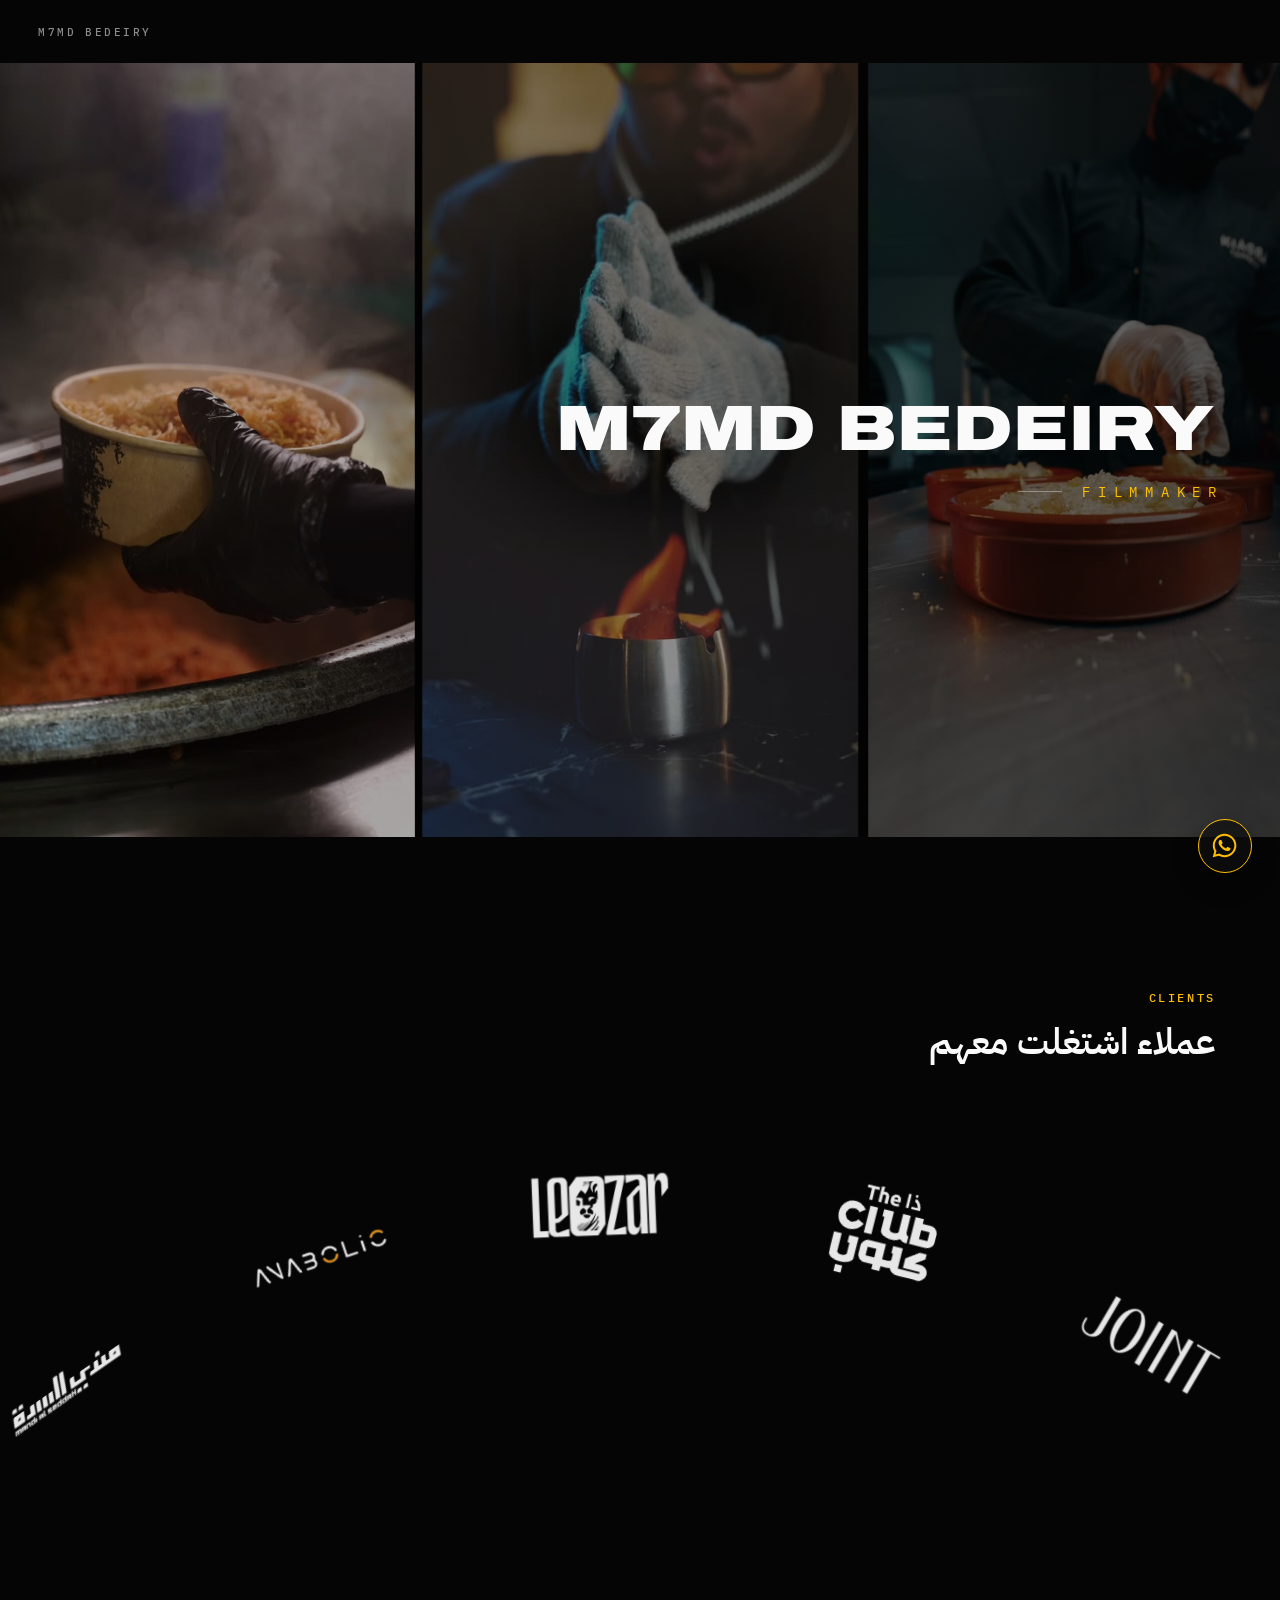
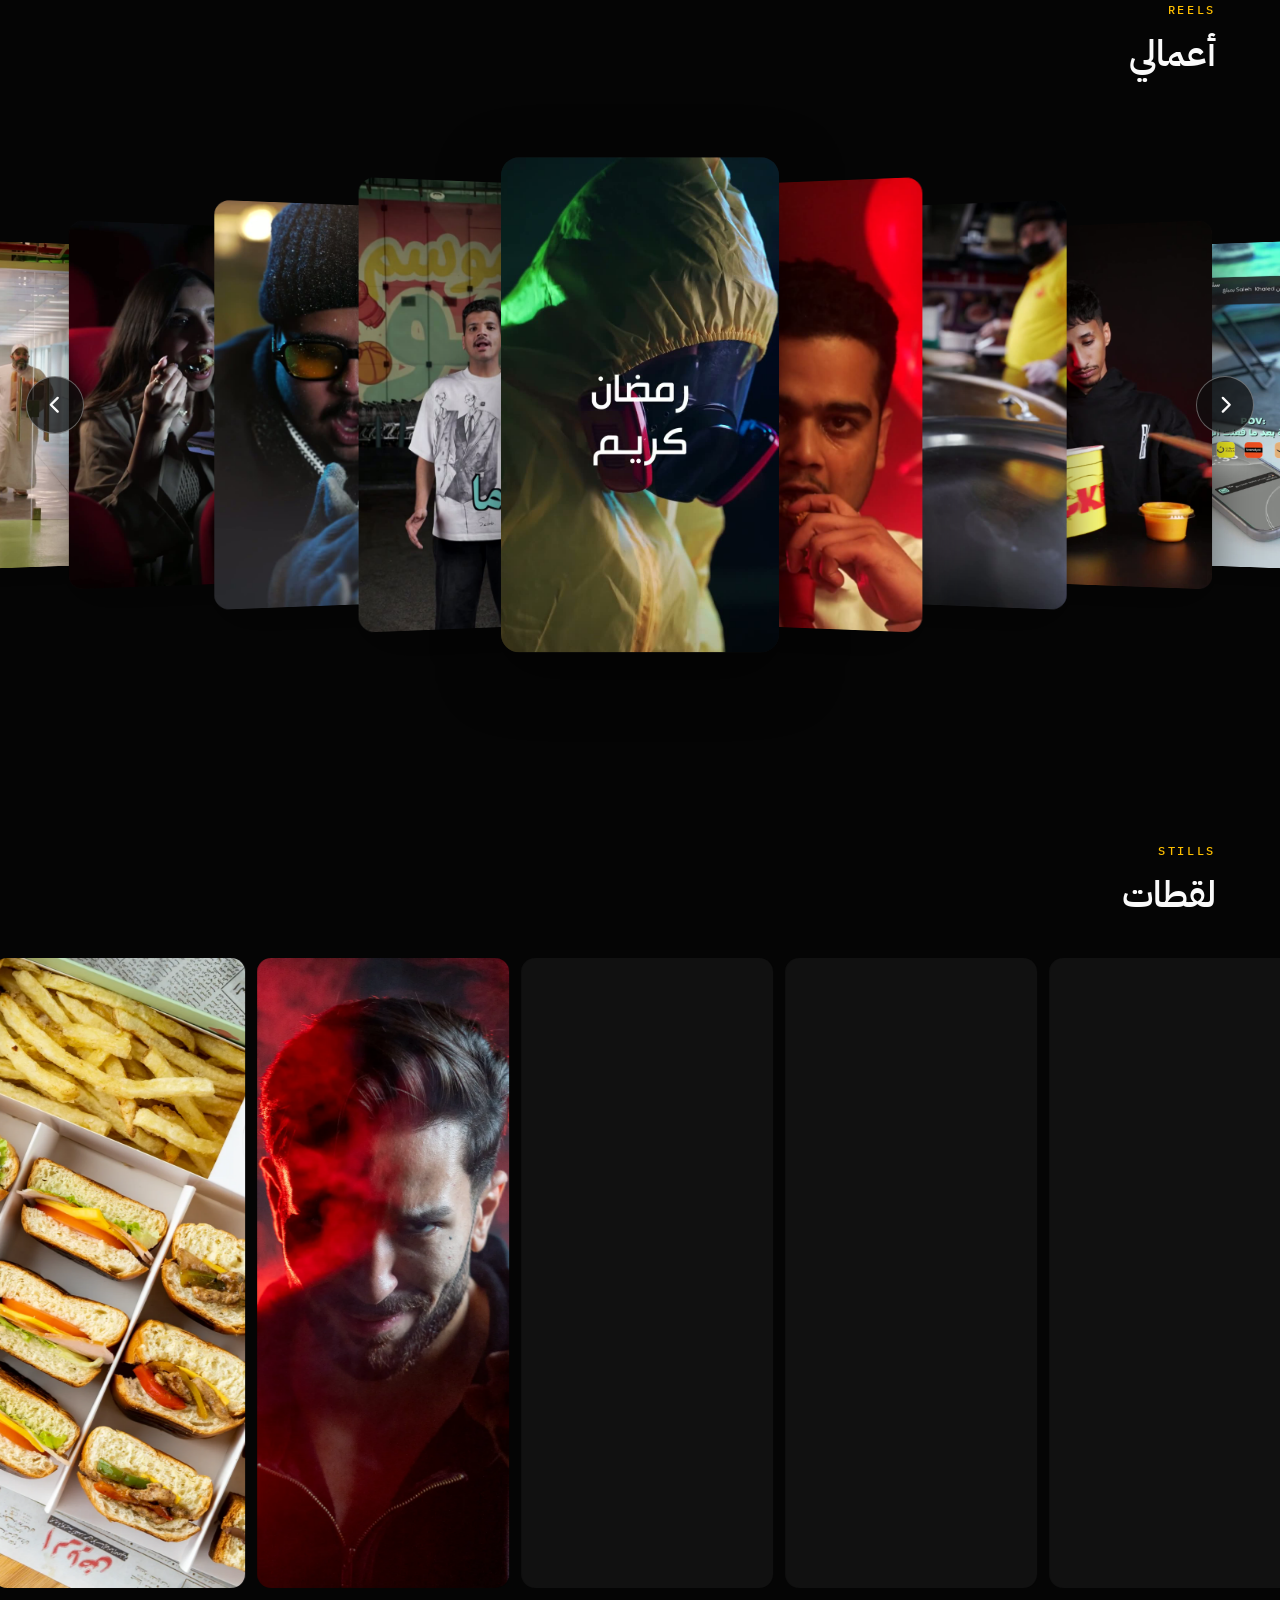
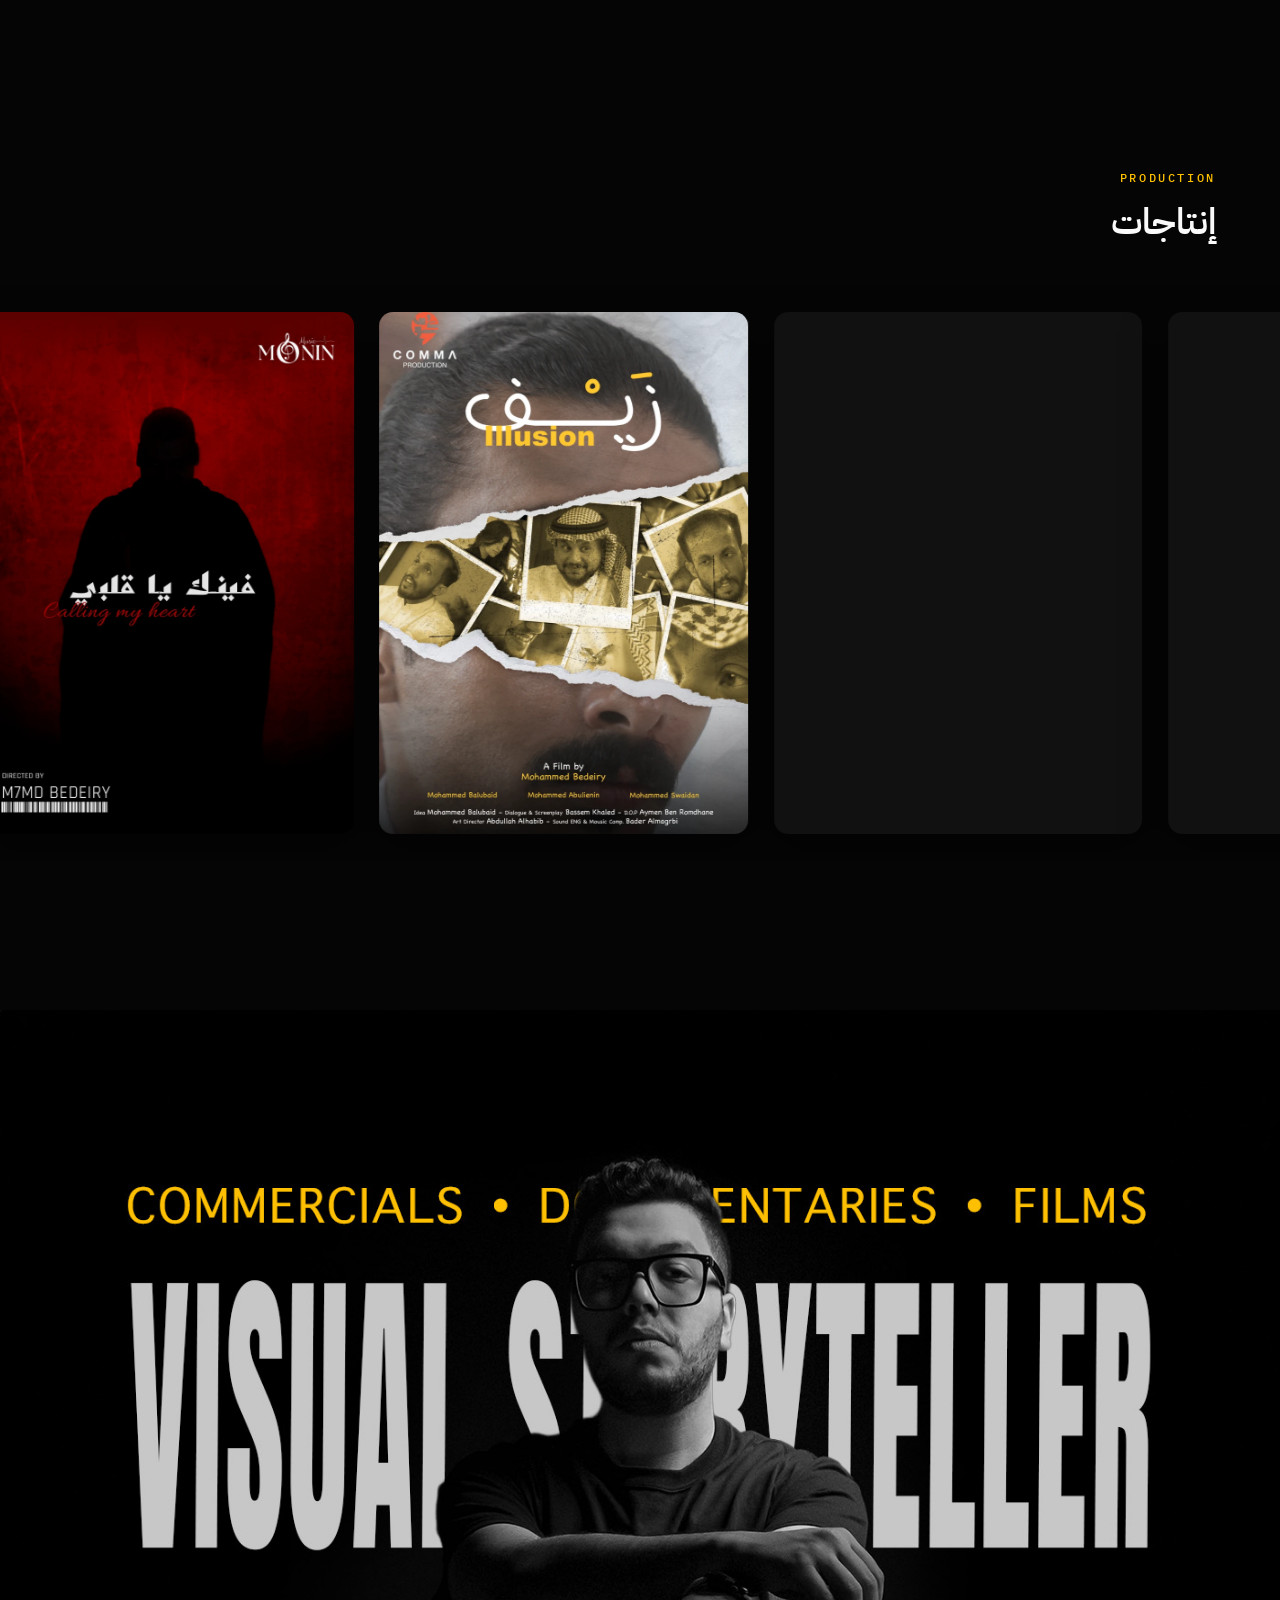
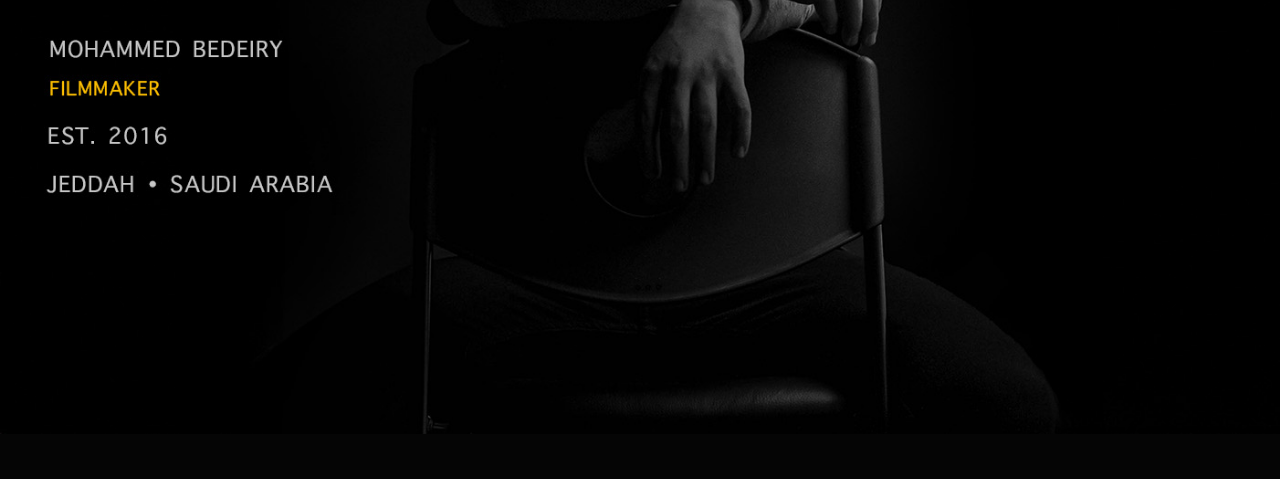
==== index.html @ baecc244 "موقع M7MD BEDEIRY — Filmmaker portfolio Co-Authored-By: Claude Fable 5 <noreply@anthropic.com>" ====
<!DOCTYPE html>
<html lang="en">
<head>
  <meta charset="UTF-8">
  <meta name="viewport" content="width=device-width, initial-scale=1.0, viewport-fit=cover">
  <title>M7MD BEDEIRY — Filmmaker</title>
  <meta name="description" content="M7MD BEDEIRY — Filmmaker. Portfolio & showreel.">
  <link rel="icon" href="data:image/svg+xml,%3Csvg xmlns='http://www.w3.org/2000/svg' viewBox='0 0 64 64'%3E%3Crect width='64' height='64' fill='%23050505'/%3E%3Ctext x='32' y='42' font-family='Arial Black, Arial' font-size='26' font-weight='900' fill='%23FAFAFA' text-anchor='middle'%3EM7%3C/text%3E%3C/svg%3E">
  <link rel="preconnect" href="https://fonts.googleapis.com">
  <link rel="preconnect" href="https://fonts.gstatic.com" crossorigin>
  <link href="https://fonts.googleapis.com/css2?family=Archivo:wdth,wght@62..125,100..900&family=IBM+Plex+Mono:wght@400;500&family=IBM+Plex+Sans+Arabic:wght@400;600&display=swap" rel="stylesheet">
  <link rel="stylesheet" href="assets/style.css">
</head>
<body>

  <main>

  <section class="frame" aria-label="Intro">

    <!-- الشريط السينمائي العلوي -->
    <header class="bar bar--top">
      <span class="bar__text">M7MD BEDEIRY</span>
    </header>

    <!-- شاشة العرض -->
    <section class="screen" aria-label="Showreel">
      <video
        class="screen__video"
        src="فيديو/Cover-web.mp4"
        poster="فيديو/poster.jpg"
        autoplay muted loop playsinline
        preload="auto"
        aria-hidden="true"
      ></video>

      <div class="screen__scrim" aria-hidden="true"></div>

      <div class="title">
        <h1 class="title__name">M7MD BEDEIRY</h1>
        <p class="title__role">FILMMAKER</p>
      </div>
    </section>

    <!-- الشريط السينمائي السفلي -->
    <footer class="bar bar--bottom" aria-hidden="true"></footer>

  </section>

  <!-- قسم عملاء اشتغلت معهم: عجلة لوجوهات دائرية -->
  <section class="clients" aria-label="عملاء">
    <div class="clients__head" dir="rtl">
      <p class="clients__eyebrow">CLIENTS</p>
      <h2 class="clients__title">عملاء اشتغلت معهم</h2>
    </div>

    <div class="wheel" id="clientsWheel">
      <div class="wheel__rotor"></div>
    </div>
  </section>

  <!-- قسم الأعمال: كل الريلز بالكاروسيل المتداخل -->
  <section class="works" id="works" aria-label="أعمالي">
    <div class="works__head" dir="rtl">
      <p class="works__eyebrow">REELS</p>
      <h2 class="works__title">أعمالي</h2>
    </div>

    <div class="stage" id="stage">
      <button class="nav-arrow nav-arrow--left" id="prevBtn" aria-label="تحريك لليسار">
        <svg viewBox="0 0 24 24" fill="none" aria-hidden="true"><path d="M15 5l-7 7 7 7" stroke="currentColor" stroke-width="2.4" stroke-linecap="round" stroke-linejoin="round"/></svg>
      </button>
      <button class="nav-arrow nav-arrow--right" id="nextBtn" aria-label="تحريك لليمين">
        <svg viewBox="0 0 24 24" fill="none" aria-hidden="true"><path d="M9 5l7 7-7 7" stroke="currentColor" stroke-width="2.4" stroke-linecap="round" stroke-linejoin="round"/></svg>
      </button>
    </div>
  </section>

  <!-- قسم الصور: شريط بطاقات طولية يتحرك تلقائيًا، والصورة تنفتح كاملة عند المرور عليها -->
  <section class="photos" id="photos" aria-label="صور">
    <div class="photos__head" dir="rtl">
      <p class="photos__eyebrow">STILLS</p>
      <h2 class="photos__title">لقطات</h2>
    </div>

    <div class="strip" id="photoStrip">
      <div class="strip__track" id="photoTrack"></div>
    </div>
  </section>

  <!-- قسم الإنتاج: شريط أغلفة طولية يتحرك تلقائيًا، يكبر عند المرور، والضغط يفتح صفحة المشروع -->
  <section class="prod" id="prod" aria-label="إنتاجات">
    <div class="prod__head" dir="rtl">
      <p class="prod__eyebrow">PRODUCTION</p>
      <h2 class="prod__title">إنتاجات</h2>
    </div>

    <div class="pstrip" id="prodStrip">
      <div class="pstrip__track" id="prodTrack"></div>
    </div>
  </section>

  <!-- الصفحة الأخيرة: تصميم العميل الجاهز -->
  <section class="finalpage" aria-label="عن المصور">
    <img class="finalpage__img" src="الصفحة الاخيره.jpeg" alt="Mohammed Bedeiry — Visual Storyteller · Commercials, Documentaries, Films · Jeddah, Saudi Arabia" loading="lazy" decoding="async">
  </section>

  </main>

  <!-- أيقونة واتساب عائمة (الصفحة الرئيسية فقط) -->
  <a class="wa-float" href="https://wa.me/966543146916" target="_blank" rel="noopener" aria-label="مراسلة محمد بديري على واتساب">
    <svg viewBox="0 0 448 512" fill="currentColor" aria-hidden="true"><path d="M380.9 97.1C339 55.1 283.2 32 223.9 32c-122.4 0-222 99.6-222 222 0 39.1 10.2 77.3 29.6 111L0 480l117.7-30.9c32.4 17.7 68.9 27 106.1 27h.1c122.3 0 224.1-99.6 224.1-222 0-59.3-25.2-115-67.1-157zm-157 341.6c-33.2 0-65.7-8.9-94-25.7l-6.7-4-69.8 18.3L72 359.2l-4.4-7c-18.5-29.4-28.2-63.3-28.2-98.2 0-101.7 82.8-184.5 184.6-184.5 49.3 0 95.6 19.2 130.4 54.1 34.8 34.9 56.2 81.2 56.1 130.5 0 101.8-84.9 184.6-186.6 184.6zm101.2-138.2c-5.5-2.8-32.8-16.2-37.9-18-5.1-1.9-8.8-2.8-12.5 2.8-3.7 5.6-14.3 18-17.6 21.8-3.2 3.7-6.5 4.2-12 1.4-32.6-16.3-54-29.1-75.5-66-5.7-9.8 5.7-9.1 16.3-30.3 1.8-3.7.9-6.9-.5-9.7-1.4-2.8-12.5-30.1-17.1-41.2-4.5-10.8-9.1-9.3-12.5-9.5-3.2-.2-6.9-.2-10.6-.2-3.7 0-9.7 1.4-14.8 6.9-5.1 5.6-19.4 19-19.4 46.3 0 27.3 19.9 53.7 22.6 57.4 2.8 3.7 39.1 59.7 94.8 83.8 35.2 15.2 49 16.5 66.6 13.9 10.7-1.6 32.8-13.4 37.4-26.4 4.6-13 4.6-24.1 3.2-26.4-1.3-2.5-5-3.9-10.5-6.6z"/></svg>
  </a>

  <!-- مشغل الفيديو (يفتح بالصوت عند الضغط على أي فيديو) -->
  <div class="lightbox" id="lightbox" hidden>
    <button class="lightbox__close" aria-label="إغلاق">&times;</button>
    <video class="lightbox__video" controls playsinline></video>
  </div>

  <script src="assets/main.js"></script>
  <script src="assets/reels.js"></script>
  <script src="assets/photos.js"></script>
  <script src="assets/prod.js"></script>
</body>
</html>
---- assets/style.css ----
/* ===================================================
   M7MD BEDEIRY — Filmmaker
   Palette: black & white only (client requirement)
   =================================================== */

:root {
  --ink:        #050505;   /* letterbox bars / page base */
  --paper:      #FAFAFA;   /* headline white */
  --paper-dim:  #D9D9D9;   /* tagline */
  --paper-mute: rgba(250, 250, 250, 0.55); /* bar microtext */
  --hairline:   rgba(250, 250, 250, 0.35);
  --accent:     #ffc000;   /* اللون الذهبي للعناوين الإنجليزية الصغيرة (طلب العميل) */

  --bar-h: clamp(44px, 7vh, 72px);

  --font-display: "Archivo", "Arial Black", sans-serif;
  --font-mono: "IBM Plex Mono", "Courier New", monospace;

  --ease-out: cubic-bezier(0.16, 1, 0.3, 1);
}

* { margin: 0; padding: 0; box-sizing: border-box; }

html { scroll-behavior: smooth; }

html {
  background: var(--ink);
}

body {
  background: var(--ink);
  color: var(--paper);
  overflow-x: hidden;
}

/* ---------- الإطار السينمائي ---------- */

.frame {
  display: flex;
  flex-direction: column;
  height: 100vh;   /* fallback */
  height: 100svh;
  min-height: 480px;
}

/* ---------- أشرطة الليترbox ---------- */

.bar {
  height: var(--bar-h);
  flex: 0 0 var(--bar-h);
  background: var(--ink);
  display: flex;
  align-items: center;
  justify-content: space-between;
  padding-inline: clamp(16px, 3vw, 40px);
  z-index: 3;
}

.bar__text {
  font-family: var(--font-mono);
  font-size: clamp(9px, 1.1vw, 11px);
  font-weight: 500;
  letter-spacing: 0.22em;
  text-transform: uppercase;
  color: var(--paper-mute);
  white-space: nowrap;
}

.bar__link {
  text-decoration: none;
  transition: color 0.25s ease;
}

.bar__link:hover { color: var(--paper); }

.bar__text--ar {
  font-family: "IBM Plex Sans Arabic", sans-serif;
  letter-spacing: 0;
  font-size: clamp(11px, 1.2vw, 13px);
}

.bar--top    { animation: bar-in-top    0.9s var(--ease-out) both; }
.bar--bottom { animation: bar-in-bottom 0.9s var(--ease-out) both; }

@keyframes bar-in-top    { from { transform: translateY(-100%); } to { transform: translateY(0); } }
@keyframes bar-in-bottom { from { transform: translateY(100%);  } to { transform: translateY(0); } }

/* ---------- شاشة العرض ---------- */

.screen {
  position: relative;
  flex: 1 1 auto;
  min-height: 0;
  overflow: hidden;
  background: var(--ink) url("../فيديو/poster.jpg") center / cover no-repeat;
}

.screen__video {
  position: absolute;
  inset: 0;
  width: 100%;
  height: 100%;
  object-fit: cover;
}

/* طبقة سوداء خفيفة فوق الفيديو (طلب العميل) — أغمق ناحية اليمين حيث النص */
.screen__scrim {
  position: absolute;
  inset: 0;
  background: linear-gradient(to right,
    rgba(5, 5, 5, 0.30) 0%,
    rgba(5, 5, 5, 0.40) 55%,
    rgba(5, 5, 5, 0.62) 100%);
  z-index: 1;
}

/* ---------- الاسم والوصف ---------- */

.title {
  position: absolute;
  inset: 0;
  z-index: 2;
  display: flex;
  flex-direction: column;
  align-items: flex-end; /* الاسم والوصف على اليمين */
  justify-content: center;
  text-align: right;
  padding-inline: clamp(16px, 5vw, 80px);
}

.title__name {
  font-family: var(--font-display);
  font-weight: 900;
  font-stretch: 125%;
  font-size: clamp(1.9rem, 5vw, 4.25rem);
  line-height: 0.95;
  letter-spacing: 0.01em;
  text-transform: uppercase;
  color: var(--paper);
  animation: rise 1s var(--ease-out) 0.35s both;
}

.title__role {
  font-family: var(--font-mono);
  font-size: clamp(11px, 1.3vw, 14px);
  font-weight: 400;
  letter-spacing: 0.55em;
  margin-right: -0.55em; /* يعوّض فراغ التباعد بعد آخر حرف ليستقيم مع حافة الاسم */
  text-transform: uppercase;
  color: var(--accent);
  margin-top: clamp(14px, 2.5vh, 26px);
  display: flex;
  align-items: center;
  justify-content: flex-end;
  gap: clamp(12px, 2vw, 20px);
  animation: rise 1s var(--ease-out) 0.6s both;
}

/* خط رفيع قبل كلمة FILMMAKER */
.title__role::before {
  content: "";
  display: block;
  width: clamp(26px, 4vw, 44px);
  height: 1px;
  background: var(--hairline);
}

@keyframes rise {
  from { opacity: 0; transform: translateY(22px); }
  to   { opacity: 1; transform: translateY(0); }
}

/* ---------- قسم العملاء ---------- */

.clients {
  background: var(--ink);
  color: var(--paper);
  padding-top: clamp(64px, 10vh, 110px);
  overflow: hidden;
}

.clients__head {
  text-align: right;
  padding-inline: clamp(16px, 5vw, 80px);
}

.clients__eyebrow {
  font-family: var(--font-mono);
  font-size: clamp(10px, 1.1vw, 12px);
  font-weight: 500;
  letter-spacing: 0.22em;
  text-transform: uppercase;
  color: var(--accent);
}

.clients__title {
  font-family: "IBM Plex Sans Arabic", var(--font-display);
  font-weight: 600;
  font-size: clamp(1.35rem, 3vw, 2.25rem);
  margin-top: 10px;
}

/* ---------- عجلة اللوجوهات ----------
   اللوجوهات موزعة على محيط دائرة ضخمة مركزها أسفل الشاشة،
   والدوّار يلف فتمر اللوجوهات بقوس مثل عجلة السينما */

.wheel {
  --logo-w: clamp(64px, 11vw, 140px);
  position: relative;
  direction: ltr;
  height: clamp(240px, 34vw, 400px);
  margin-top: clamp(20px, 4vh, 48px);
}

.wheel__rotor {
  position: absolute;
  left: 50%;
  top: var(--rotor-top, 800px); /* يضبطه الجافاسكربت */
  width: 0;
  height: 0;
  will-change: transform;
}

.wheel__item {
  position: absolute;
  left: 0;
  top: 0;
  width: var(--logo-w);
  height: calc(var(--logo-w) * 0.7);
  margin-left: calc(var(--logo-w) / -2);
  margin-top: calc(var(--logo-w) * -0.35);
  display: flex;
  align-items: center;
  justify-content: center;
}

.wheel__item {
  cursor: pointer;
}

.wheel__item img {
  max-width: 100%;
  max-height: 100%;
  /* اللوجوهات بألوانها الأصلية كما رفعها العميل */
  opacity: 0.9;
  transition: opacity 0.35s ease, transform 0.35s ease;
  -webkit-user-drag: none;
  user-select: none;
}

/* عند الوقوف على لوجو: تخفت البقية فقط، والمحدد يتوضح مع تكبير بسيط جداً */
.wheel:has(.wheel__item:hover) .wheel__item:not(:hover) img { opacity: 0.25; }
.wheel .wheel__item:hover img { opacity: 1; transform: scale(1.06); }

/* ---------- قسم الأعمال: كاروسيل كل الريلز ---------- */

.works {
  background: var(--ink);
  color: var(--paper);
  padding-top: clamp(72px, 12vh, 130px);
  padding-bottom: clamp(48px, 8vh, 90px);
  overflow: hidden;
}

.works__head {
  text-align: right;
  padding-inline: clamp(16px, 5vw, 80px);
}

.works__eyebrow {
  font-family: var(--font-mono);
  font-size: clamp(10px, 1.1vw, 12px);
  font-weight: 500;
  letter-spacing: 0.22em;
  text-transform: uppercase;
  color: var(--accent);
}

.works__title {
  font-family: "IBM Plex Sans Arabic", var(--font-display);
  font-weight: 600;
  font-size: clamp(1.35rem, 3vw, 2.25rem);
  margin-top: 10px;
}

.works .stage {
  height: clamp(420px, 64vh, 620px);
  margin-top: clamp(20px, 4vh, 44px);
}

/* ---------- مشغل الفيديو (Lightbox) ---------- */

.lightbox {
  position: fixed;
  inset: 0;
  z-index: 100;
  background: rgba(0, 0, 0, 0.92);
  display: flex;
  align-items: center;
  justify-content: center;
  padding: clamp(12px, 3vw, 40px);
}

.lightbox[hidden] { display: none; }

.lightbox__video {
  max-width: min(92vw, 480px);
  max-height: 88vh;
  border-radius: 14px;
  background: #000;
  outline: none;
}

.lightbox__close {
  position: absolute;
  top: clamp(10px, 2vw, 24px);
  inset-inline-end: clamp(14px, 2.5vw, 28px);
  width: 44px;
  height: 44px;
  border-radius: 50%;
  border: 1px solid var(--hairline);
  background: rgba(20, 20, 20, 0.7);
  color: var(--paper);
  font-size: 26px;
  line-height: 1;
  cursor: pointer;
  z-index: 2;
  transition: background 0.25s ease, color 0.25s ease;
}

.lightbox__close:hover { background: var(--accent); color: var(--ink); }

/* ---------- الكاروسيل المتداخل ---------- */

.stage {
  position: relative;
  perspective: 1400px;
}

.stage__card {
  position: absolute;
  left: 50%;
  top: 50%;
  width: var(--card-w, 280px);
  aspect-ratio: 9 / 16;
  margin-left: calc(var(--card-w, 280px) / -2);
  transform: translateY(-50%);
  border-radius: 18px;
  cursor: pointer;
  transition: transform 0.55s cubic-bezier(0.22, 1, 0.36, 1), opacity 0.4s ease;
}

.stage__inner {
  width: 100%;
  height: 100%;
  border-radius: 18px;
  overflow: hidden;
  background: #111;
  box-shadow: 0 18px 60px rgba(0, 0, 0, 0.55);
  transition: transform 0.35s ease;
}

.stage__inner video {
  width: 100%;
  height: 100%;
  object-fit: cover;
  display: block;
}

.stage__card:hover .stage__inner { transform: scale(1.05); }

/* أسهم التنقل يمين ويسار */
.nav-arrow {
  position: absolute;
  top: 50%;
  transform: translateY(-50%);
  z-index: 80;
  width: clamp(44px, 5vw, 58px);
  height: clamp(44px, 5vw, 58px);
  border-radius: 50%;
  border: 1px solid var(--hairline);
  background: rgba(15, 15, 15, 0.72);
  color: var(--paper);
  cursor: pointer;
  display: flex;
  align-items: center;
  justify-content: center;
  transition: background 0.25s ease, color 0.25s ease, border-color 0.25s ease;
}

.nav-arrow svg { width: 42%; height: 42%; }

.nav-arrow:hover { background: var(--accent); color: var(--ink); border-color: var(--accent); }

.nav-arrow--right { right: clamp(10px, 2vw, 28px); }
.nav-arrow--left  { left:  clamp(10px, 2vw, 28px); }

/* ---------- قسم الصور: شريط طولي متحرك تلقائيًا ---------- */

.photos {
  background: var(--ink);
  color: var(--paper);
  min-height: 100vh;
  min-height: 100svh;
  display: flex;
  flex-direction: column;
  justify-content: center;
  padding-block: clamp(48px, 8vh, 96px);
  overflow: hidden;
}

.photos__head {
  text-align: right;
  padding-inline: clamp(16px, 5vw, 80px);
  margin-bottom: clamp(24px, 4vh, 44px);
}

.photos__eyebrow {
  font-family: var(--font-mono);
  font-size: clamp(10px, 1.1vw, 12px);
  font-weight: 500;
  letter-spacing: 0.22em;
  text-transform: uppercase;
  color: var(--accent);
}

.photos__title {
  font-family: "IBM Plex Sans Arabic", var(--font-display);
  font-weight: 600;
  font-size: clamp(1.35rem, 3vw, 2.25rem);
  margin-top: 10px;
}

.strip {
  position: relative;
  overflow: hidden;
  /* ارتفاع الشريط يملأ معظم الصفحة (طلب العميل: صفحة كاملة) */
  --card-h: clamp(360px, 70vh, 700px);
  height: var(--card-h);
}

.strip__track {
  display: flex;
  gap: 12px;
  width: max-content;
  height: 100%;
  align-items: center;
  will-change: transform;
}

.pcard {
  position: relative;
  height: 100%;
  /* الوضع الافتراضي: إطار طولي نحيف (أقرب للمرجع) */
  width: calc(var(--card-h) * 0.4);
  flex: 0 0 auto;
  border-radius: 14px;
  overflow: hidden;
  background: #111;
  cursor: pointer;
  /* يتوسّع العرض إلى مربّع عند المرور */
  transition: width 0.55s cubic-bezier(0.22, 1, 0.36, 1);
}

.pcard img {
  width: 100%;
  height: 100%;
  object-fit: cover; /* يملأ الإطار في الحالتين */
  display: block;
  -webkit-user-drag: none;
  user-select: none;
}

/* عند المرور: العرض يصبح مربّعًا موحّدًا (= الارتفاع)، وتخفت البقية */
.strip:hover .pcard { opacity: 0.5; transition: width 0.55s cubic-bezier(0.22,1,0.36,1), opacity 0.4s ease; }
.strip .pcard:hover {
  opacity: 1;
  width: var(--w-sq, var(--card-h));
  z-index: 5;
}

/* ---------- قسم الإنتاج: شريط أغلفة طولية يتحرك ويكبر عند المرور ---------- */

.prod {
  background: var(--ink);
  color: var(--paper);
  min-height: 100vh;
  min-height: 100svh;
  display: flex;
  flex-direction: column;
  justify-content: center;
  padding-block: clamp(48px, 8vh, 96px);
  overflow: hidden;
}

.prod__head {
  text-align: right;
  padding-inline: clamp(16px, 5vw, 80px);
  margin-bottom: clamp(24px, 4vh, 44px);
}

.prod__eyebrow {
  font-family: var(--font-mono);
  font-size: clamp(10px, 1.1vw, 12px);
  font-weight: 500;
  letter-spacing: 0.22em;
  text-transform: uppercase;
  color: var(--accent);
}

.prod__title {
  font-family: "IBM Plex Sans Arabic", var(--font-display);
  font-weight: 600;
  font-size: clamp(1.35rem, 3vw, 2.25rem);
  margin-top: 10px;
}

.pstrip {
  position: relative;
  overflow: hidden;
  --card-h: clamp(340px, 64vh, 640px);
  height: var(--card-h);
  /* مساحة عمودية تسمح بتكبير البطاقة عند المرور دون قصّها */
  padding-block: clamp(14px, 3vh, 34px);
}

.pstrip__track {
  display: flex;
  gap: clamp(16px, 2vw, 30px);
  width: max-content;
  height: 100%;
  align-items: center;
  will-change: transform;
}

.pcard-prod {
  position: relative;
  height: 100%;
  /* بطاقة بوستر طولية تحافظ على شكلها (لا تتحوّل لمربع) */
  aspect-ratio: 1054 / 1492;
  flex: 0 0 auto;
  border-radius: 14px;
  overflow: hidden;
  background: #111;
  cursor: pointer;
  box-shadow: 0 14px 44px rgba(0, 0, 0, 0.5);
  transition: transform 0.5s cubic-bezier(0.22, 1, 0.36, 1), opacity 0.4s ease;
}

.pcard-prod img {
  width: 100%;
  height: 100%;
  object-fit: cover;
  display: block;
  -webkit-user-drag: none;
  user-select: none;
}

/* عند المرور: تتوقف الحركة (JS) وتكبر البطاقة مع بقاء شكلها، وتخفت البقية */
.pstrip:hover .pcard-prod { opacity: 0.5; }
.pstrip .pcard-prod:hover {
  opacity: 1;
  transform: scale(1.13);
  z-index: 5;
}

/* ---------- صفحة تفاصيل المشروع: خلفية فيديو + 3 صور عرضية ---------- */

.proddetail {
  position: relative;
  min-height: 100vh;
  min-height: 100svh;
  background: var(--ink);
}

/* الفيديو خلفية كامل الشاشة، معتم ومموّه */
.proddetail__bg {
  position: fixed;
  inset: 0;
  width: 100%;
  height: 100%;
  object-fit: cover;
  filter: brightness(0.55); /* بدون بلور — الفيديو واضح مع تعتيم خفيف لوضوح الصور فوقه */
  z-index: 0;
}

.proddetail__scrim {
  position: fixed;
  inset: 0;
  background:
    radial-gradient(ellipse 85% 85% at 50% 45%, rgba(5,5,5,0.18) 0%, rgba(5,5,5,0.5) 100%);
  z-index: 1;
}

/* الشريط العلوي */
.proddetail__bar {
  position: relative;
  z-index: 3;
  flex: 0 0 auto;
  display: flex;
  align-items: center;
  justify-content: space-between;
  gap: 16px;
  padding: clamp(16px, 3vh, 28px) clamp(16px, 4vw, 48px);
}

.proddetail__back {
  display: inline-flex;
  align-items: center;
  gap: 8px;
  font-family: "IBM Plex Sans Arabic", sans-serif;
  font-size: clamp(13px, 1.4vw, 15px);
  font-weight: 600;
  color: var(--paper);
  text-decoration: none;
  padding: 8px 16px;
  border: 1px solid var(--hairline);
  border-radius: 999px;
  background: rgba(15, 15, 15, 0.45);
  transition: background 0.25s ease, color 0.25s ease, border-color 0.25s ease;
}

.proddetail__back:hover { background: var(--accent); color: var(--ink); border-color: var(--accent); }
.proddetail__back svg { width: 15px; height: 15px; }

.proddetail__meta { text-align: left; line-height: 1.35; }

.proddetail__name {
  display: block;
  font-family: var(--font-display);
  font-weight: 900;
  font-stretch: 125%;
  font-size: clamp(1rem, 2vw, 1.5rem);
  letter-spacing: 0.04em;
  color: var(--paper);
}

.proddetail__sub {
  display: block;
  font-family: var(--font-mono);
  font-size: clamp(8px, 1vw, 10px);
  letter-spacing: 0.2em;
  color: var(--accent);
  margin-top: 3px;
}

/* بطاقة معلومات المشروع: بوستر صغير + عنوان + Overview + Highlights
   (نص إنجليزي بمحاذاة يسار مثل تصميم العميل، نفس الأحجام لكل المشاريع) */
.pinfo {
  position: relative;
  z-index: 2;
  direction: ltr;
  text-align: left;
  width: min(94vw, 940px);
  margin-inline: auto;
  display: flex;
  align-items: flex-start;
  gap: clamp(18px, 3vw, 40px);
  padding-block: clamp(10px, 2.5vh, 28px) clamp(20px, 4vh, 44px);
}

.pinfo__poster {
  flex: 0 0 auto;
  width: clamp(104px, 15vw, 190px);
  height: auto;
  border-radius: 8px;
  box-shadow: 0 12px 36px rgba(0, 0, 0, 0.5);
}

.pinfo__text {
  flex: 1 1 auto;
  min-width: 0;
  font-family: "IBM Plex Sans Arabic", "Archivo", sans-serif;
}

.pinfo__title {
  font-weight: 700;
  font-size: clamp(2.2rem, 5vw, 3.6rem);
  line-height: 1.1;
  color: var(--paper);
}

.pinfo__genre {
  font-weight: 700;
  font-size: clamp(1.05rem, 1.7vw, 1.3rem);
  margin-top: clamp(8px, 1.5vh, 14px);
  color: var(--paper);
}

.pinfo__metaline {
  font-weight: 400;
  font-size: clamp(1rem, 1.6vw, 1.25rem);
  color: var(--paper-dim);
  margin-top: 4px;
}

.pinfo__h {
  font-weight: 700;
  font-size: clamp(1.05rem, 1.7vw, 1.3rem);
  color: var(--paper);
  margin-top: clamp(18px, 3.2vh, 34px);
}

.pinfo__p {
  font-weight: 400;
  font-size: clamp(0.95rem, 1.45vw, 1.15rem);
  line-height: 1.65;
  color: #E8E8E8;
  margin-top: 8px;
  max-width: 66ch;
}

.pinfo__list {
  margin: 8px 0 0 1.15em;
  padding: 0;
}

.pinfo__list li {
  font-size: clamp(0.95rem, 1.45vw, 1.15rem);
  line-height: 1.65;
  color: #E8E8E8;
  margin-top: 4px;
}

/* على الجوال: البوستر فوق والنص تحته */
@media (max-width: 640px) {
  .pinfo { flex-direction: column; }
  .pinfo__poster { width: clamp(120px, 38vw, 170px); }
}

/* عمود الصور العرضية الثلاث — كبيرة ومتدفّقة (تحتاج تمرير لرؤيتها كاملة) */
.stills {
  position: relative;
  z-index: 2;
  display: flex;
  flex-direction: column;
  align-items: center;
  gap: clamp(16px, 3vh, 34px);
  padding: clamp(16px, 3vh, 36px) clamp(16px, 4vw, 40px) clamp(40px, 8vh, 96px);
}

.still {
  width: min(88vw, 780px);
  height: auto;
  border-radius: 10px;
  box-shadow: 0 16px 50px rgba(0, 0, 0, 0.55);
  opacity: 0;
  transform: translateY(24px);
  animation: still-in 0.8s var(--ease-out) forwards;
}

.still:nth-child(1) { animation-delay: 0.1s; }
.still:nth-child(2) { animation-delay: 0.25s; }
.still:nth-child(3) { animation-delay: 0.4s; }

@keyframes still-in {
  to { opacity: 1; transform: translateY(0); }
}

/* ---------- الصفحة الأخيرة: تصميم العميل الجاهز ---------- */

.finalpage {
  background: var(--ink);
  display: flex;
  justify-content: center;
  align-items: center;
  padding-block: clamp(24px, 5vh, 64px);
}

.finalpage__img {
  display: block;
  width: min(100%, 1402px);
  height: auto;
  -webkit-user-drag: none;
  user-select: none;
}

/* ---------- أيقونة واتساب عائمة (الرئيسية فقط) ---------- */

.wa-float {
  position: fixed;
  right: clamp(14px, 2.5vw, 28px);
  bottom: clamp(14px, 3vh, 28px);
  z-index: 90; /* تحت مشغل الفيديو (100) حتى لا تظهر فوقه */
  width: clamp(46px, 5vw, 54px);
  height: clamp(46px, 5vw, 54px);
  border-radius: 50%;
  display: flex;
  align-items: center;
  justify-content: center;
  background: rgba(15, 15, 15, 0.72);
  border: 1px solid var(--accent);
  color: var(--accent);
  box-shadow: 0 8px 26px rgba(0, 0, 0, 0.45);
  transition: background 0.25s ease, color 0.25s ease, transform 0.25s var(--ease-out);
}

.wa-float:hover {
  background: var(--accent);
  color: var(--ink);
  transform: translateY(-2px) scale(1.06);
}

.wa-float svg { width: 52%; height: 52%; }

/* ---------- تقليل الحركة ---------- */

@media (prefers-reduced-motion: reduce) {
  html { scroll-behavior: auto; }
  .bar--top, .bar--bottom, .title__name, .title__role {
    animation: none;
  }
  .still { animation: none; opacity: 1; transform: none; }
}
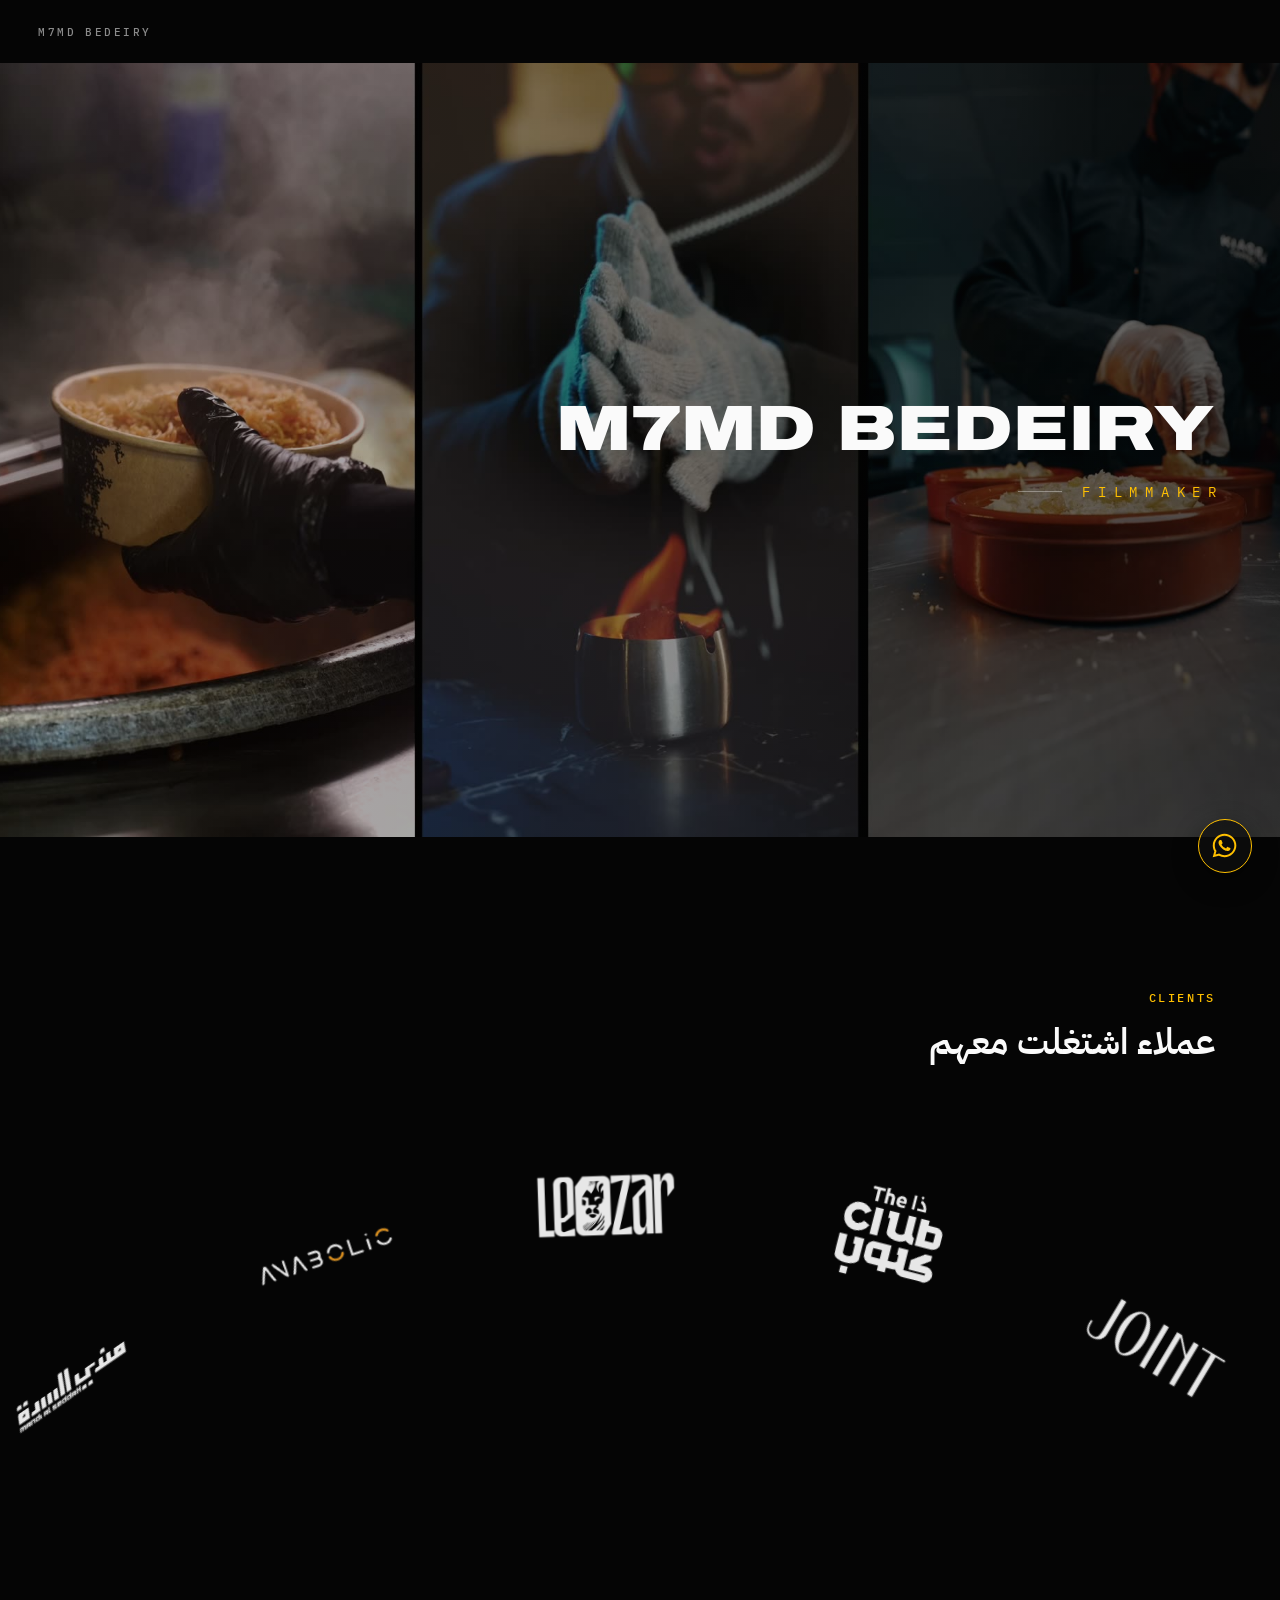
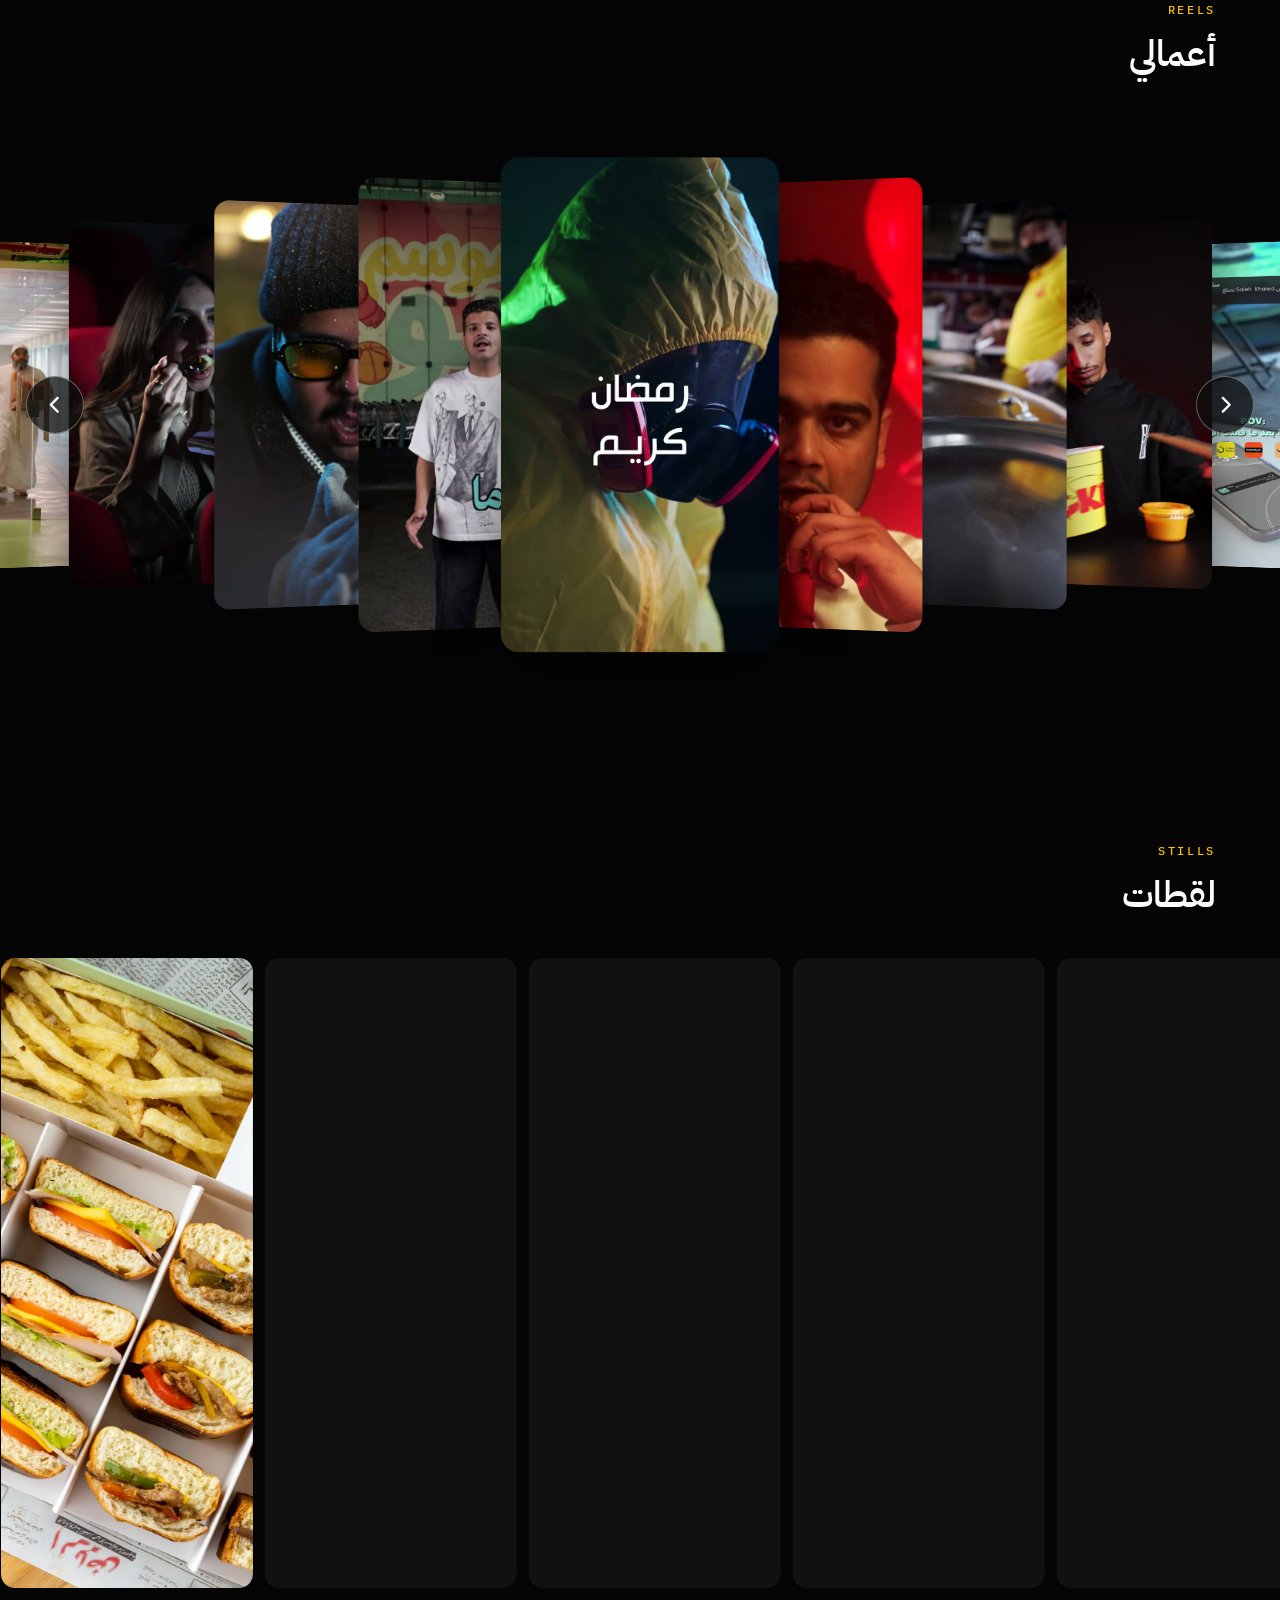
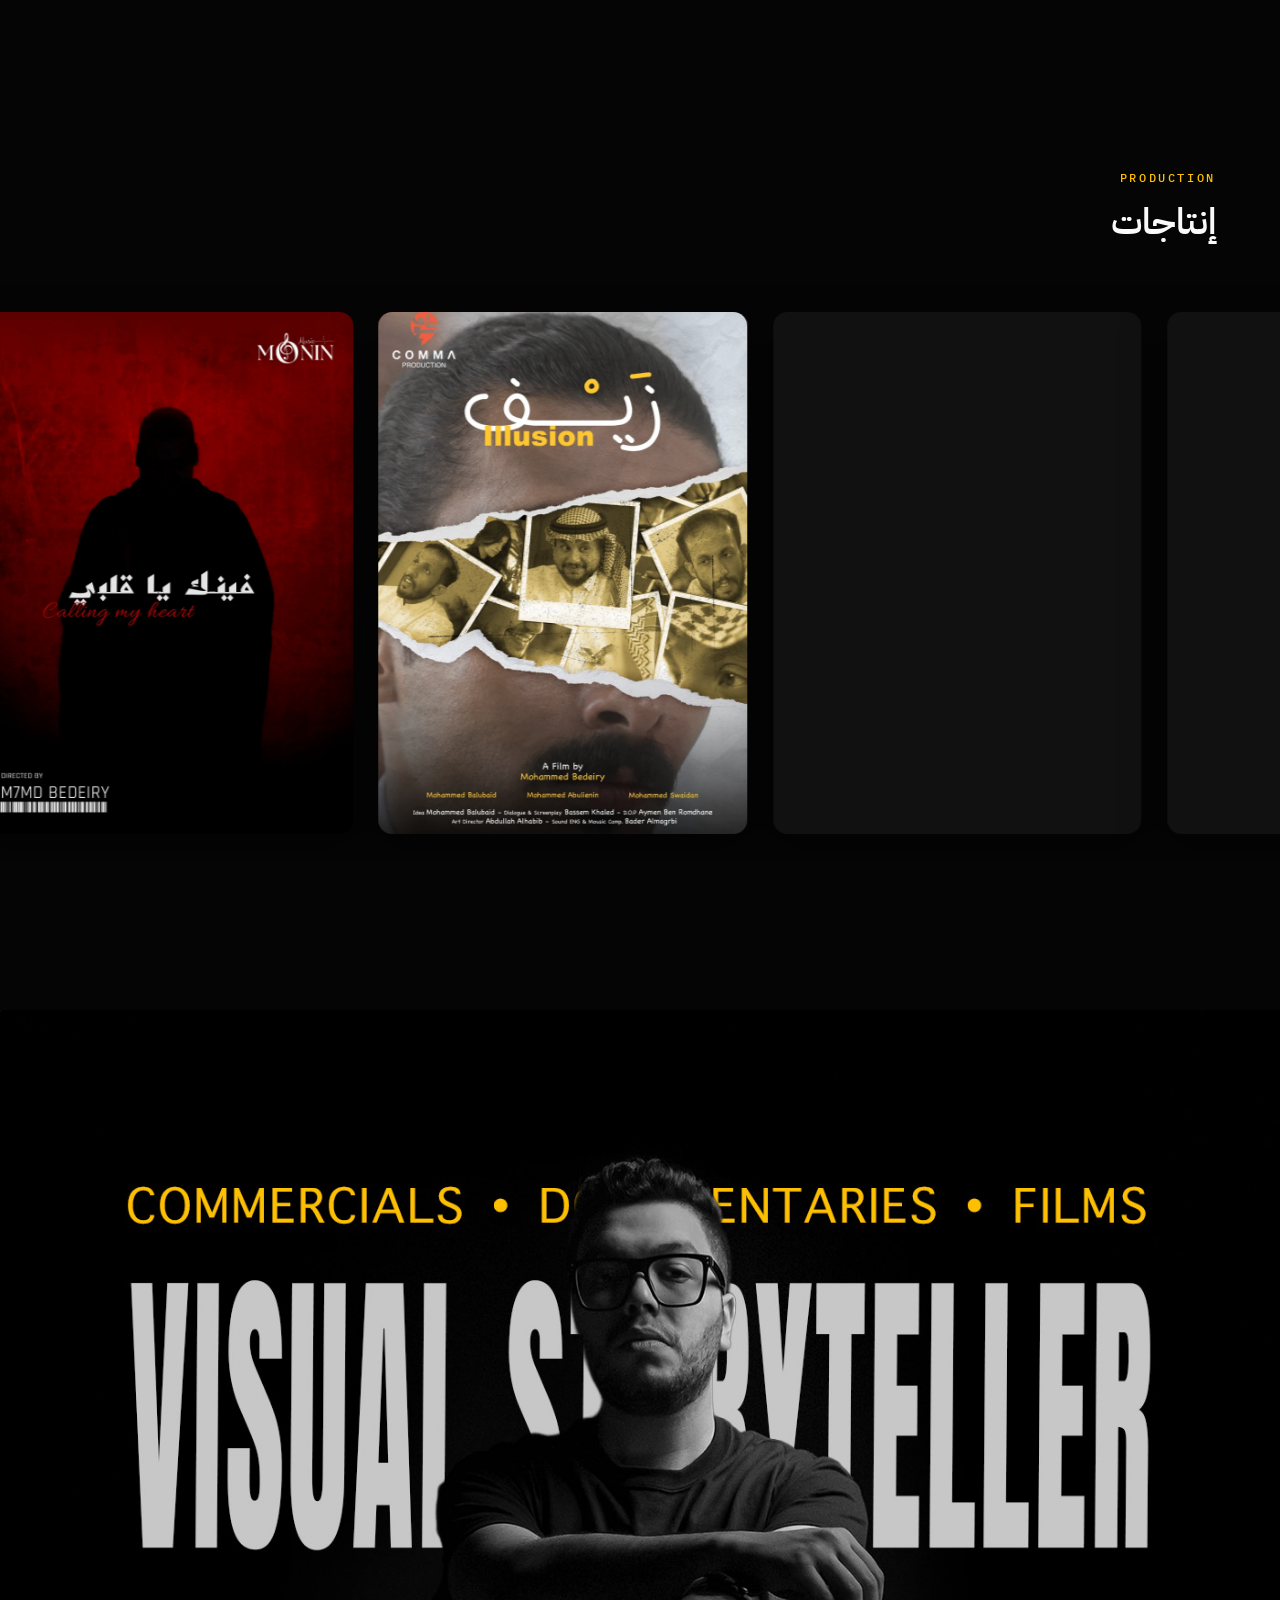
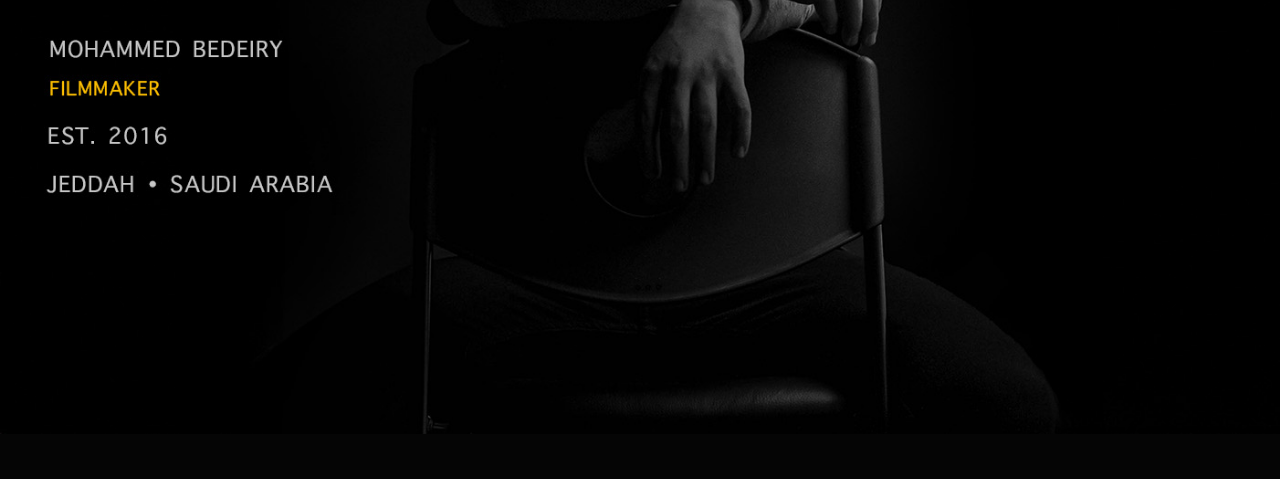
==== commit f5b554e1: "إضافة Google Analytics (GA4) لكل صفحات الموقع Co-Authored-By: Claude Fable 5 <noreply@anthropic.com>" ====
--- a/index.html
+++ b/index.html
@@ -3,6 +3,16 @@
 <head>
   <meta charset="UTF-8">
   <meta name="viewport" content="width=device-width, initial-scale=1.0, viewport-fit=cover">
+
+  <!-- Google Analytics (GA4) -->
+  <script async src="https://www.googletagmanager.com/gtag/js?id=G-YYYLGQCRVL"></script>
+  <script>
+    window.dataLayer = window.dataLayer || [];
+    function gtag(){dataLayer.push(arguments);}
+    gtag('js', new Date());
+    gtag('config', 'G-YYYLGQCRVL');
+  </script>
+
   <title>M7MD BEDEIRY — Filmmaker</title>
   <meta name="description" content="M7MD BEDEIRY — Filmmaker. Portfolio & showreel.">
   <link rel="icon" href="data:image/svg+xml,%3Csvg xmlns='http://www.w3.org/2000/svg' viewBox='0 0 64 64'%3E%3Crect width='64' height='64' fill='%23050505'/%3E%3Ctext x='32' y='42' font-family='Arial Black, Arial' font-size='26' font-weight='900' fill='%23FAFAFA' text-anchor='middle'%3EM7%3C/text%3E%3C/svg%3E">
--- a/assets/style.css
+++ b/assets/style.css
@@ -803,6 +803,44 @@
 
 .wa-float svg { width: 52%; height: 52%; }
 
+/* ---------- تحسينات الجوال فقط (لا تمسّ تصميم الديسكتوب) ---------- */
+
+@media (max-width: 640px) {
+
+  /* الهيرو: فيديو العميل ثلاث لقطات جنب بعض — على الشاشة العمودية
+     نعرضه كاملًا بدل قصّه على اللقطة الوسطى فقط،
+     وارتفاع الهيرو على قدر الفيديو بالضبط (لا فراغ أسود حوله) */
+  .screen__video { object-fit: contain; }
+  .screen {
+    background-size: contain;
+    flex: 0 0 auto;
+    height: calc(100vw * 1728 / 2966); /* نفس نسبة فيديو الغلاف */
+  }
+  .frame { height: auto; min-height: 0; }
+
+  /* تقريب المسافات: الأقسام على قدر محتواها بدل ملء شاشة كاملة */
+  .clients { padding-top: clamp(48px, 8vh, 64px); }
+  .works {
+    padding-top: clamp(48px, 8vh, 64px);
+    padding-bottom: clamp(28px, 5vh, 44px);
+  }
+  .photos,
+  .prod {
+    min-height: 0;
+    justify-content: flex-start;
+    padding-block: clamp(48px, 8vh, 64px) clamp(36px, 6vh, 52px);
+  }
+
+  /* شريط اللقطات: بطاقات أصغر تناسب الجوال */
+  .strip { --card-h: clamp(280px, 46vh, 400px); }
+
+  /* شريط أغلفة الإنتاجات: أصغر حتى يظهر أكثر من غلاف */
+  .pstrip { --card-h: clamp(280px, 42vh, 380px); }
+
+  /* كاروسيل الريلز: مساحة على قدر البطاقات المصغّرة */
+  .works .stage { height: clamp(280px, 40vh, 340px); }
+}
+
 /* ---------- تقليل الحركة ---------- */
 
 @media (prefers-reduced-motion: reduce) {
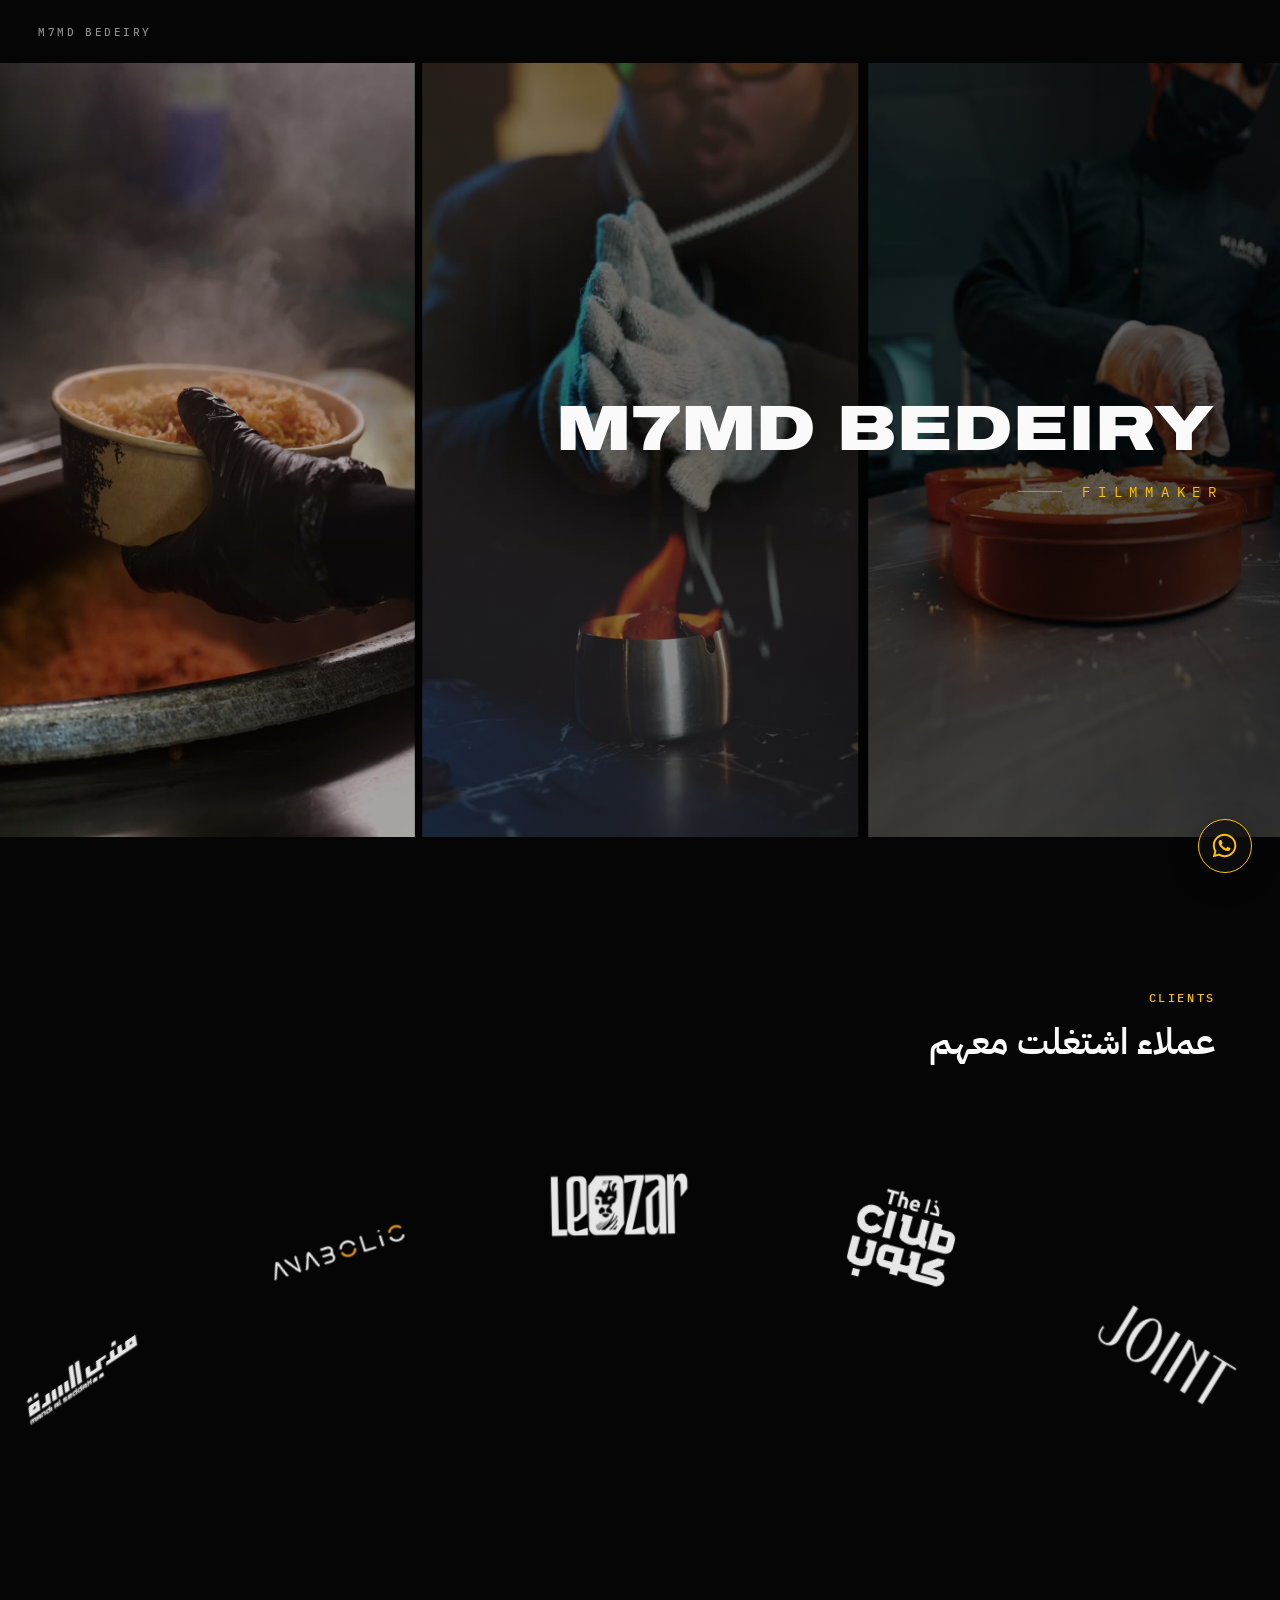
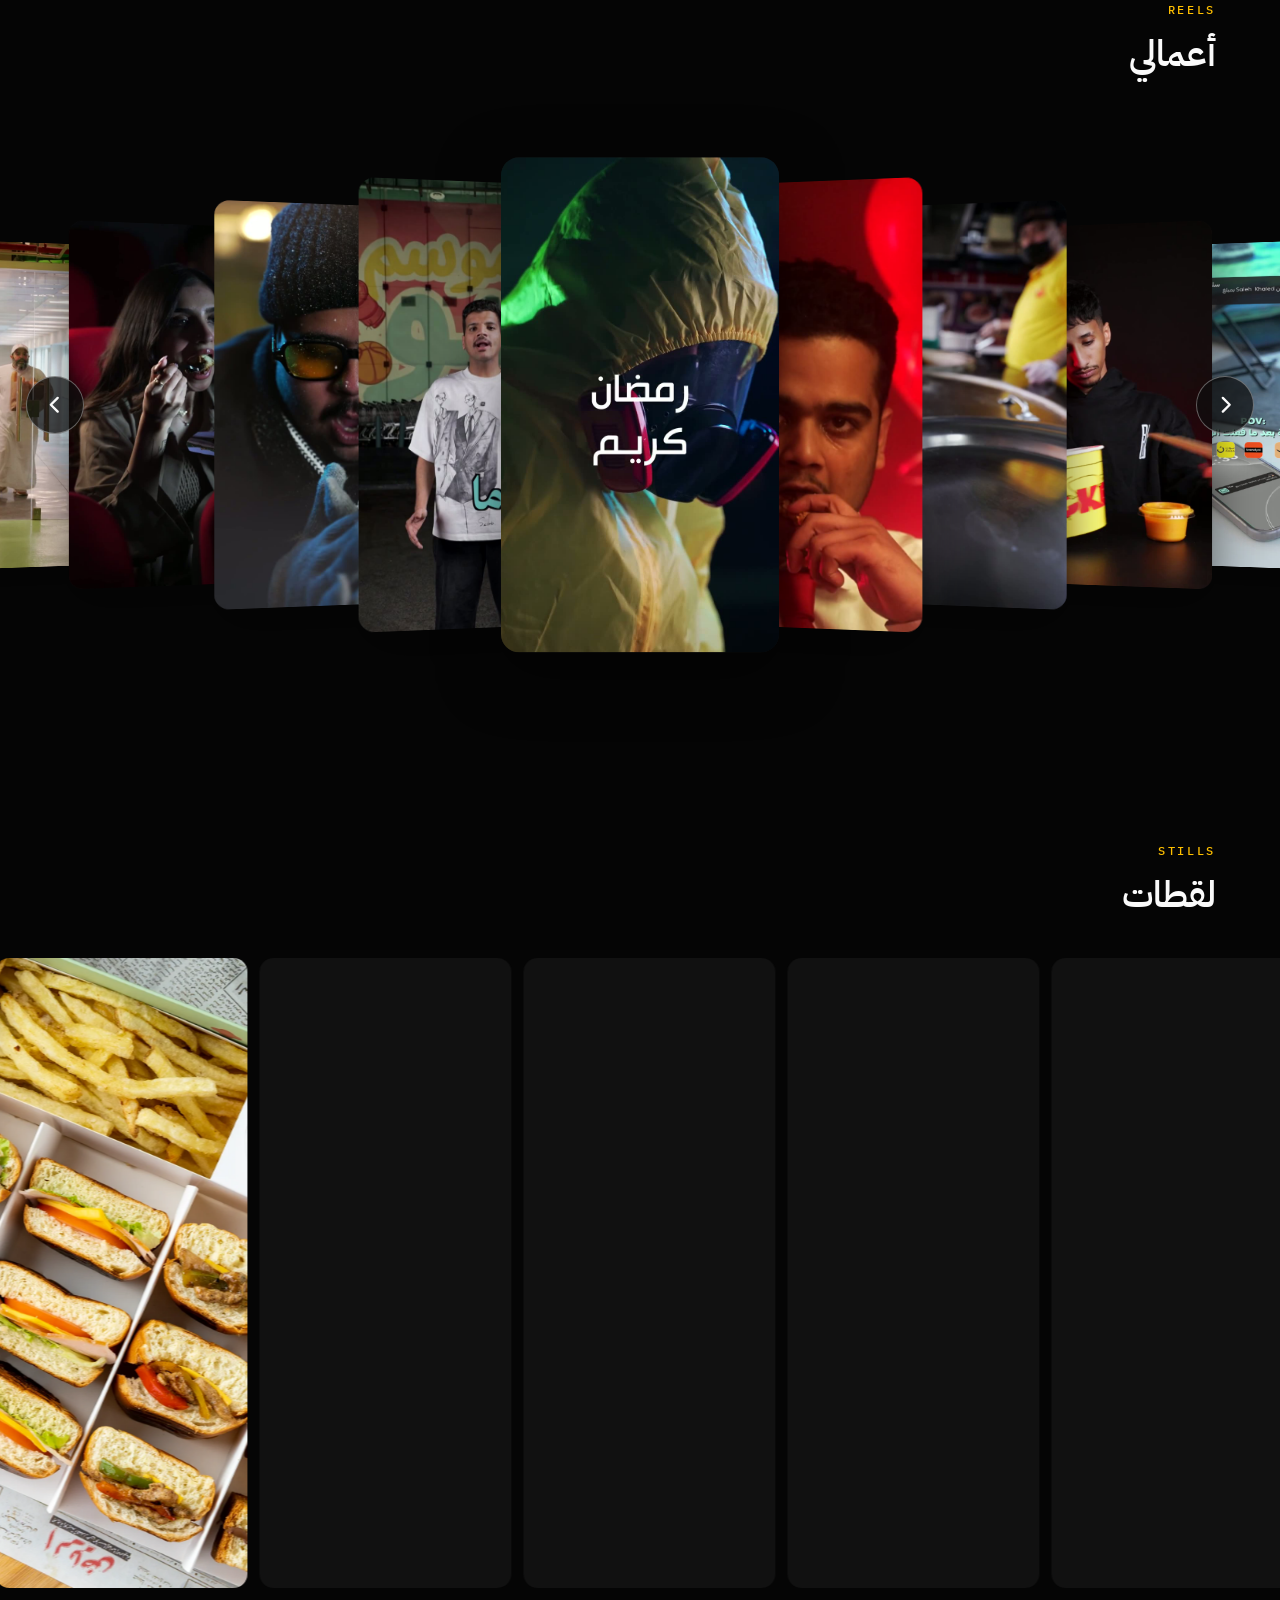
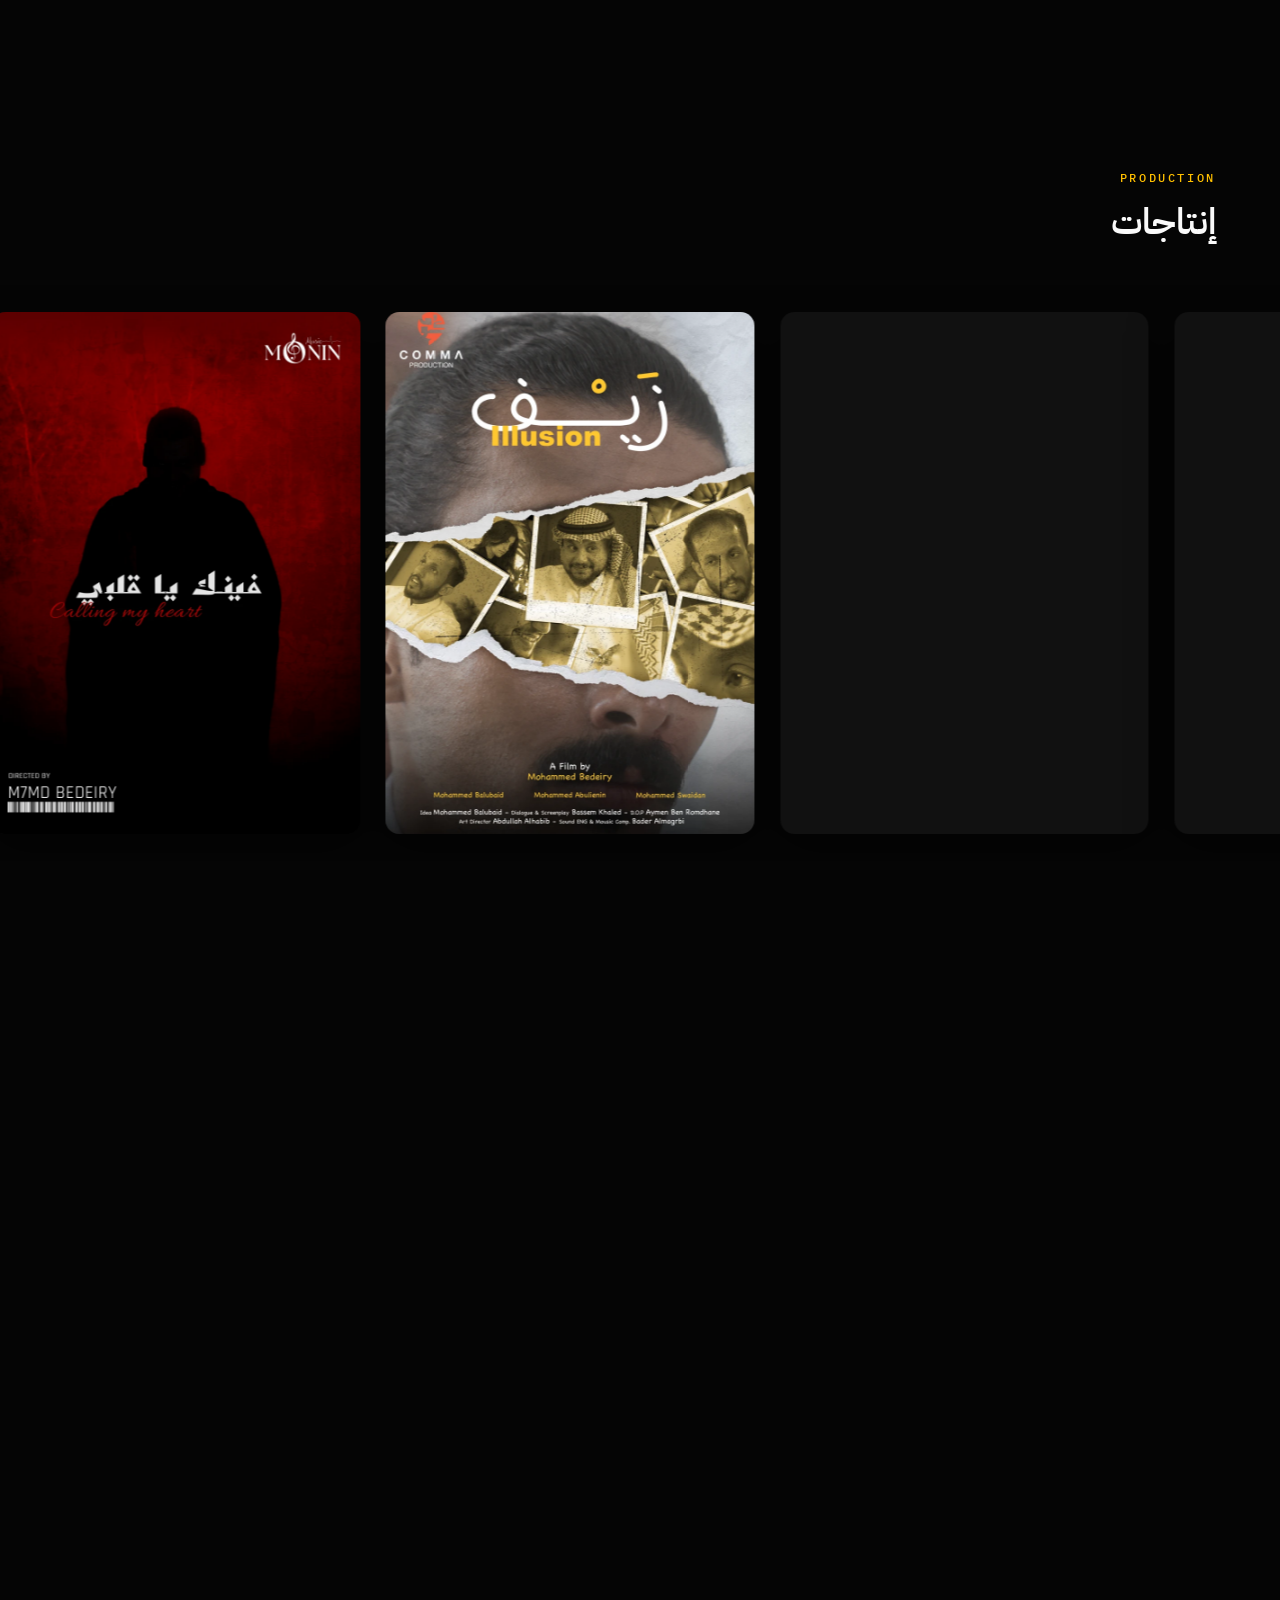
==== commit d1c73da8: "تبسيط بطاقة مشاركة واتساب: صورة الصفحة الأخيرة ثابتة لكل الموقع بدل بطاقات مخصصة لكل صفحة Co-Authore" ====
--- a/index.html
+++ b/index.html
@@ -16,6 +16,11 @@
   <title>M7MD BEDEIRY — Filmmaker</title>
   <meta name="description" content="M7MD BEDEIRY — Filmmaker. Portfolio & showreel.">
   <link rel="icon" href="data:image/svg+xml,%3Csvg xmlns='http://www.w3.org/2000/svg' viewBox='0 0 64 64'%3E%3Crect width='64' height='64' fill='%23050505'/%3E%3Ctext x='32' y='42' font-family='Arial Black, Arial' font-size='26' font-weight='900' fill='%23FAFAFA' text-anchor='middle'%3EM7%3C/text%3E%3C/svg%3E">
+
+  <!-- Open Graph / WhatsApp preview -->
+  <meta property="og:title" content="M7MD BEDEIRY — Filmmaker">
+  <meta property="og:image" content="https://m7mdbedeiry.com/%D8%A7%D9%84%D8%B5%D9%81%D8%AD%D8%A9%20%D8%A7%D9%84%D8%A7%D8%AE%D9%8A%D8%B1%D9%87.jpeg">
+  <meta property="og:url" content="https://m7mdbedeiry.com/">
   <link rel="preconnect" href="https://fonts.googleapis.com">
   <link rel="preconnect" href="https://fonts.gstatic.com" crossorigin>
   <link href="https://fonts.googleapis.com/css2?family=Archivo:wdth,wght@62..125,100..900&family=IBM+Plex+Mono:wght@400;500&family=IBM+Plex+Sans+Arabic:wght@400;600&display=swap" rel="stylesheet">
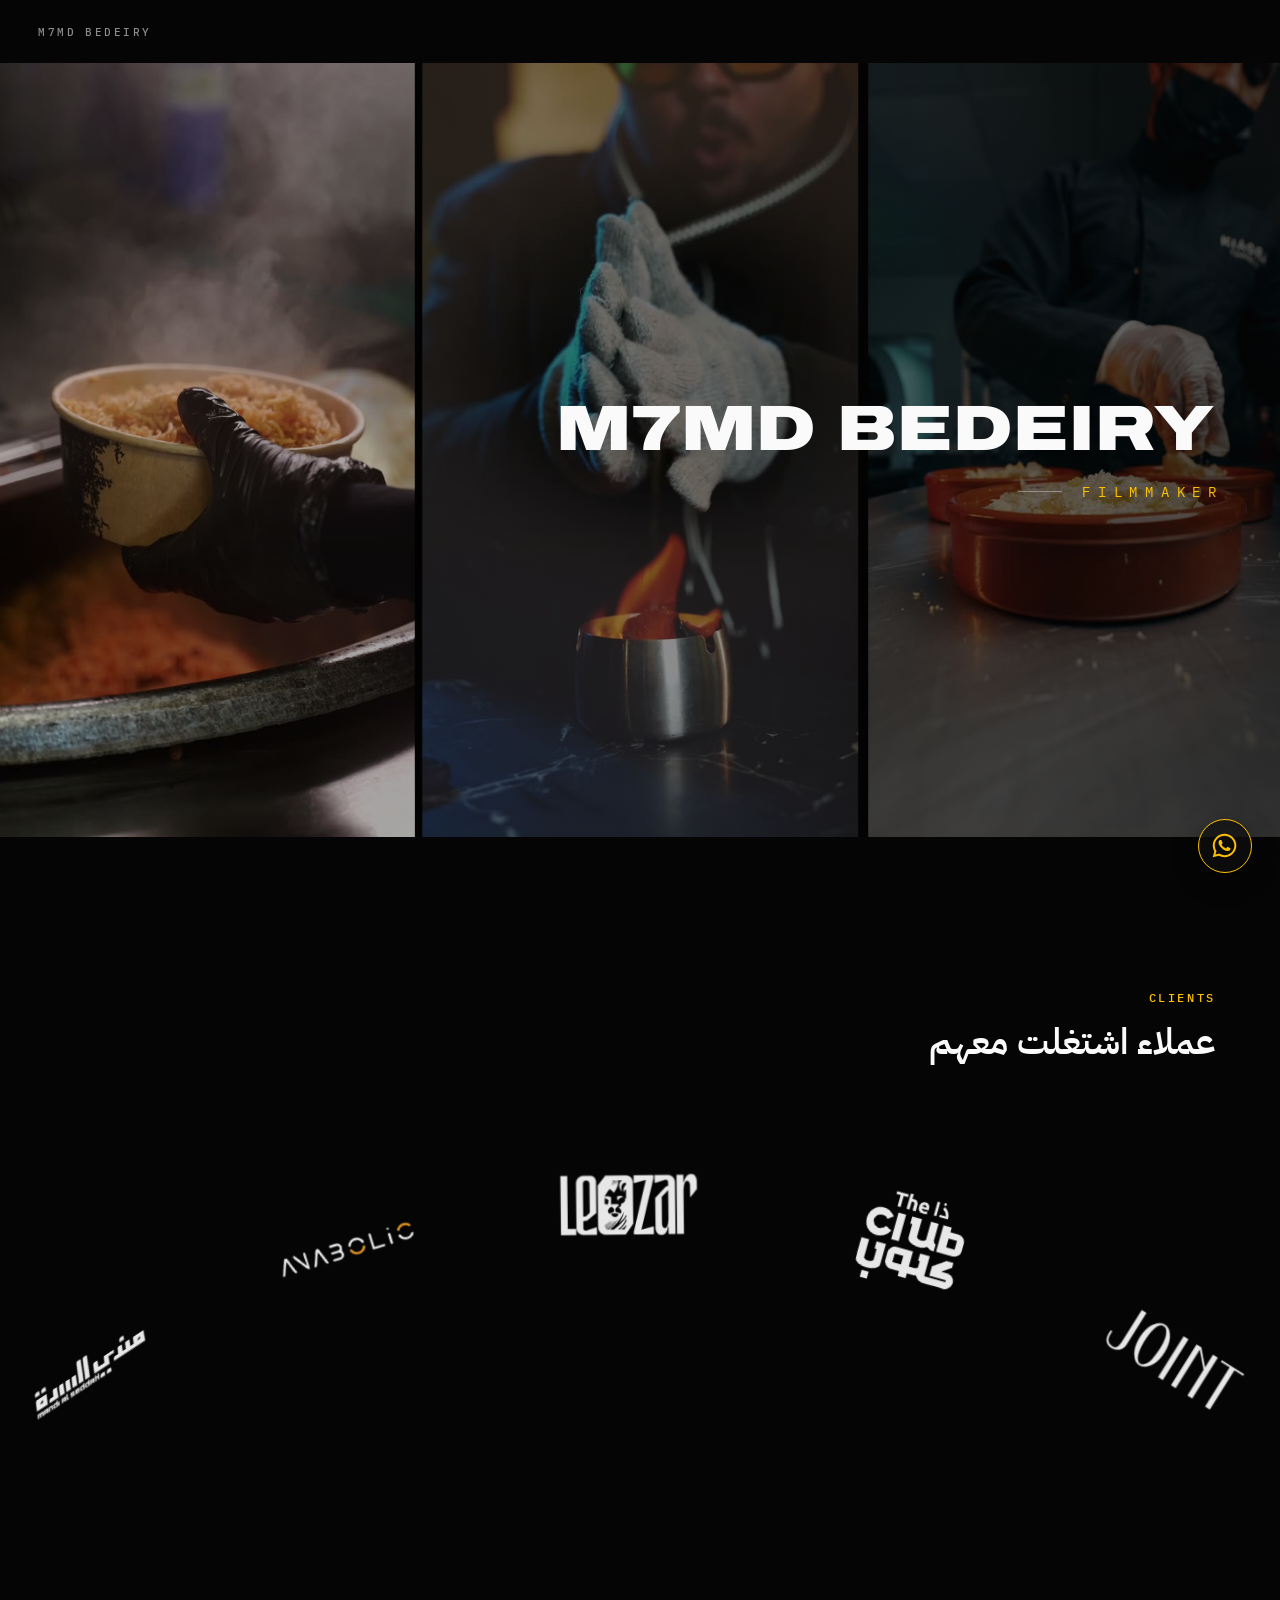
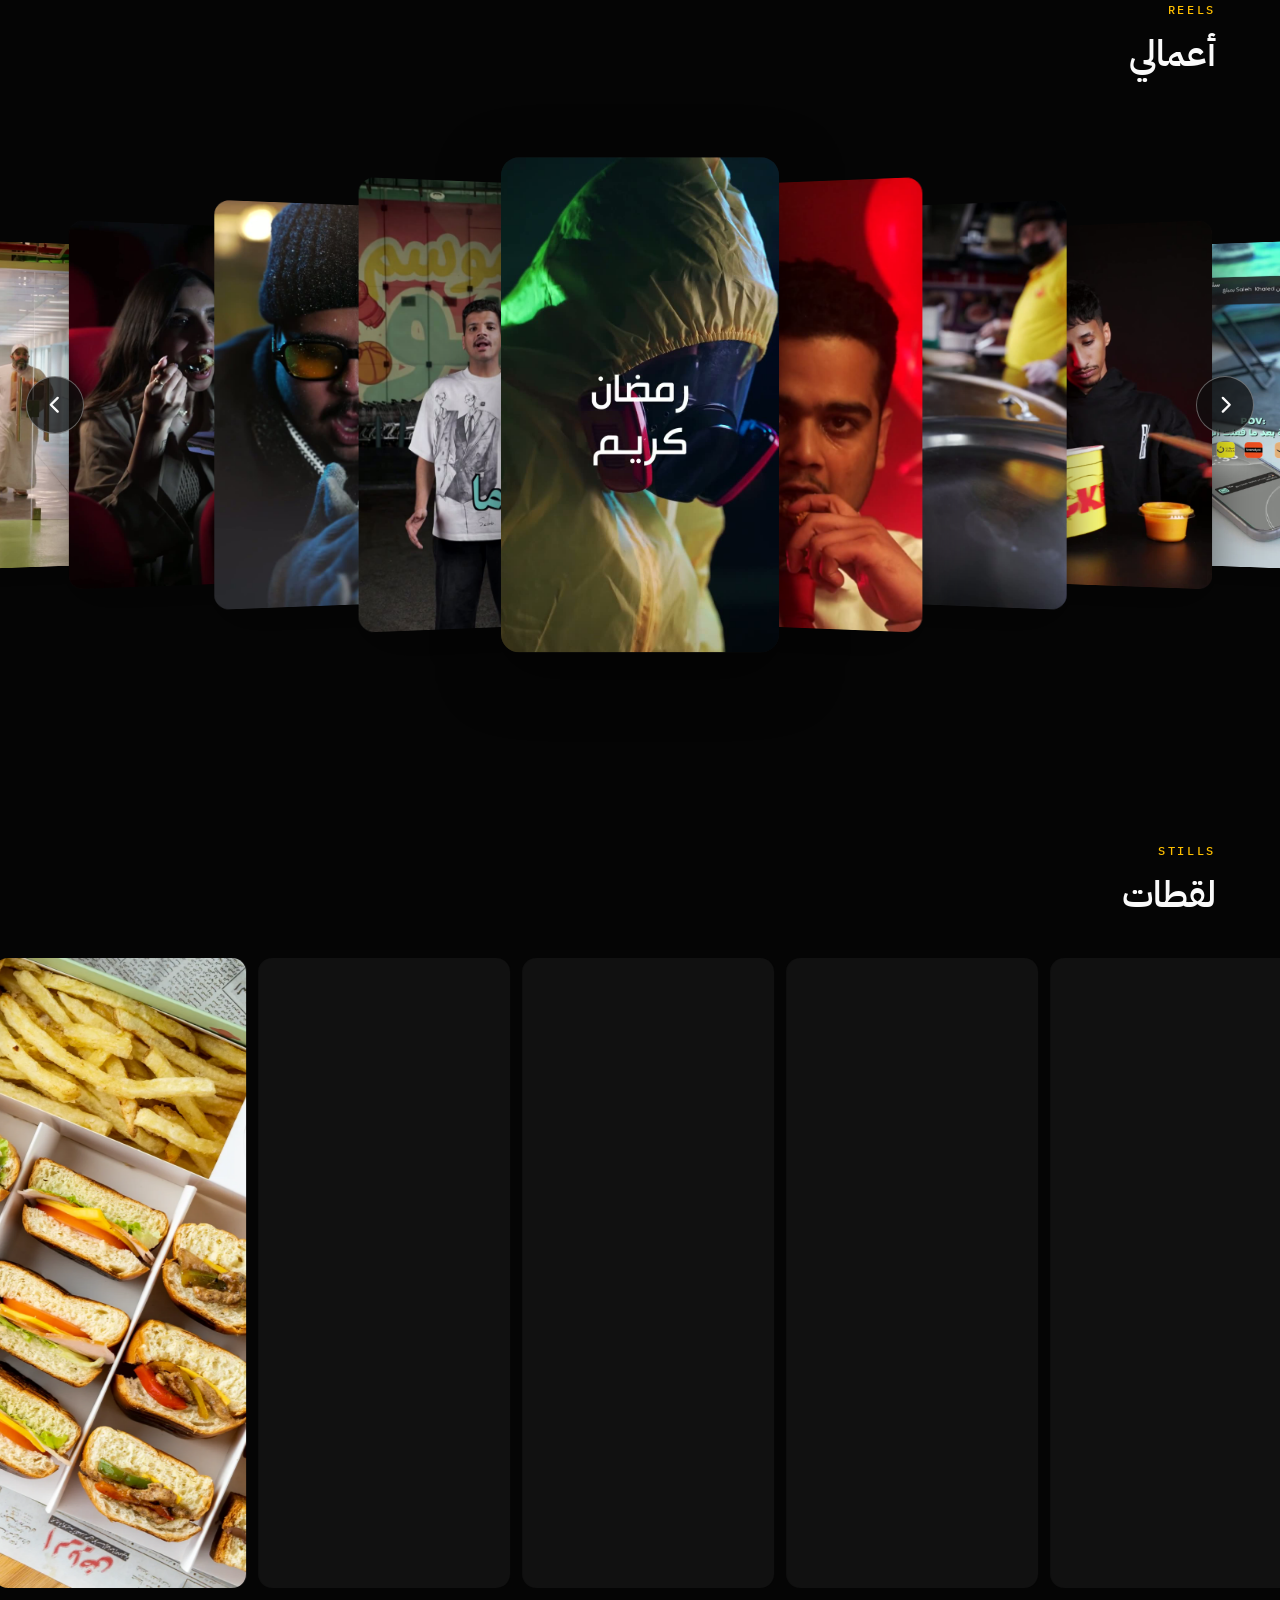
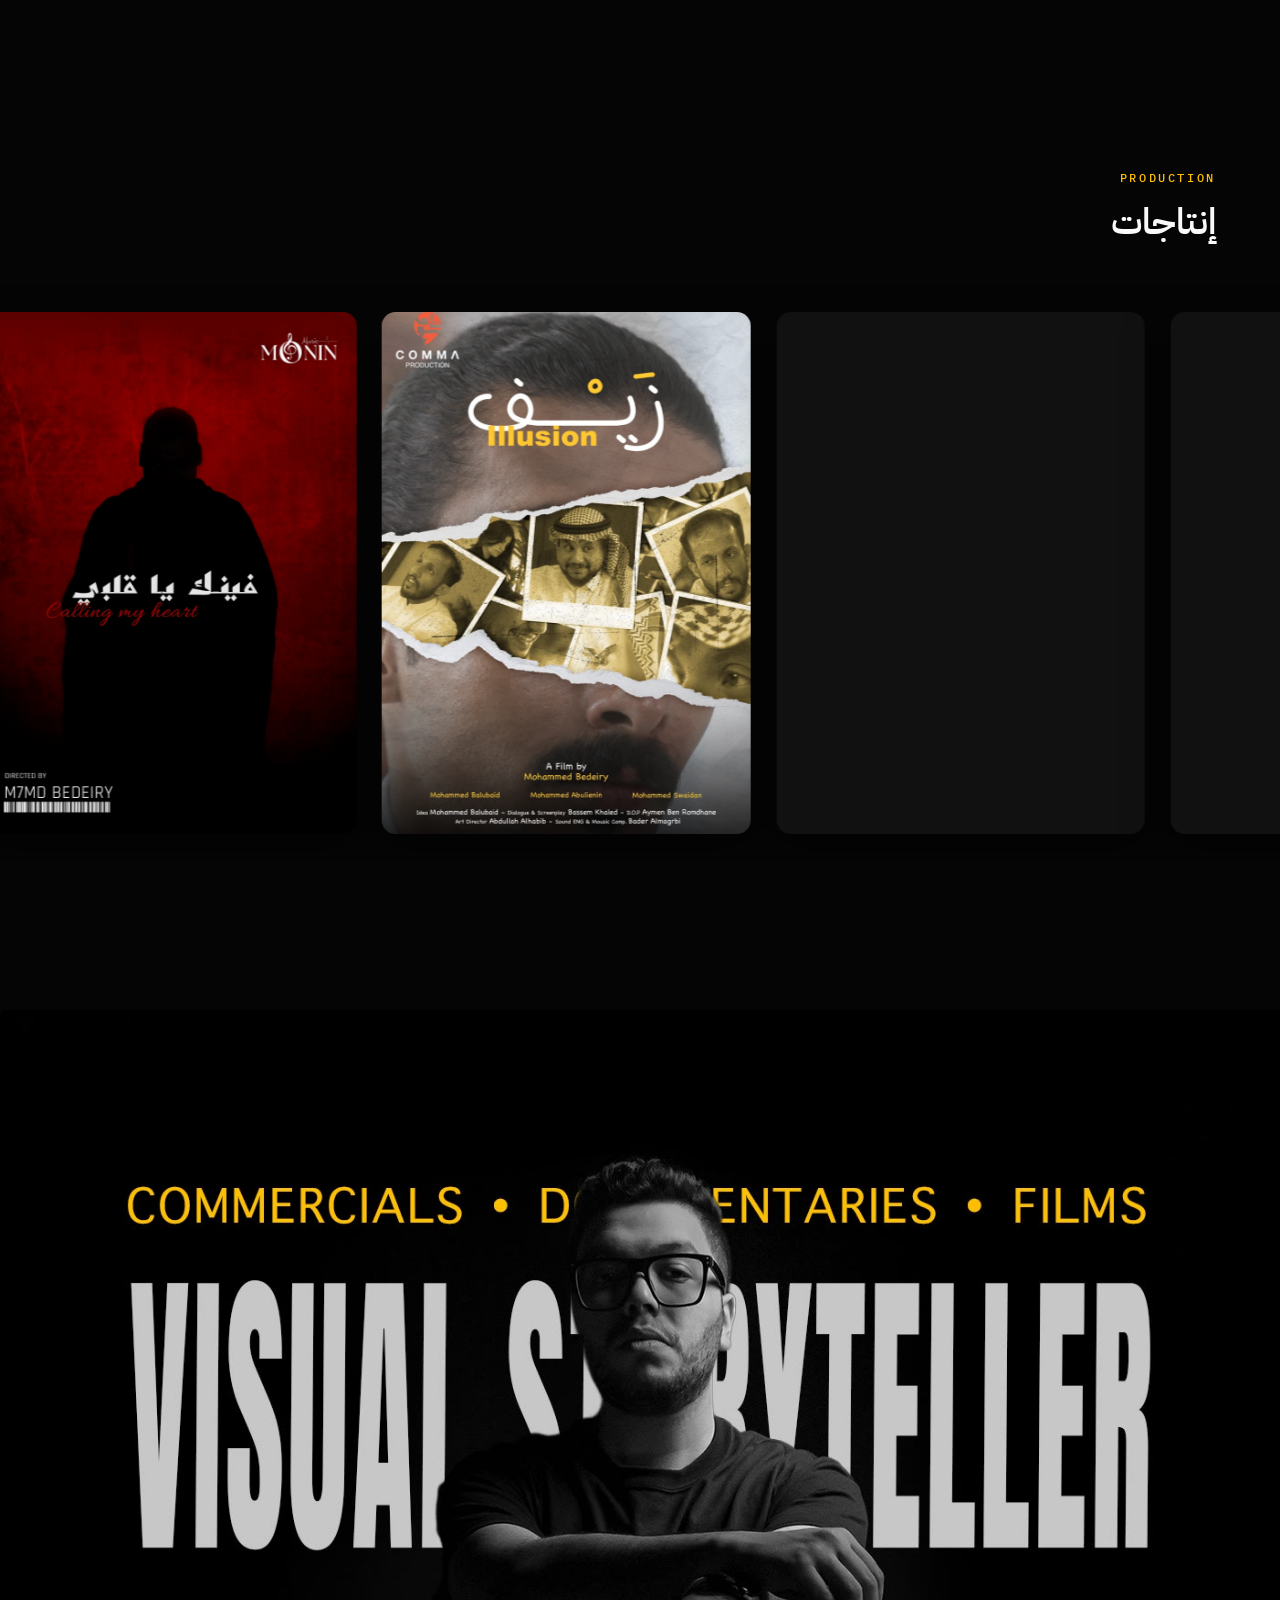
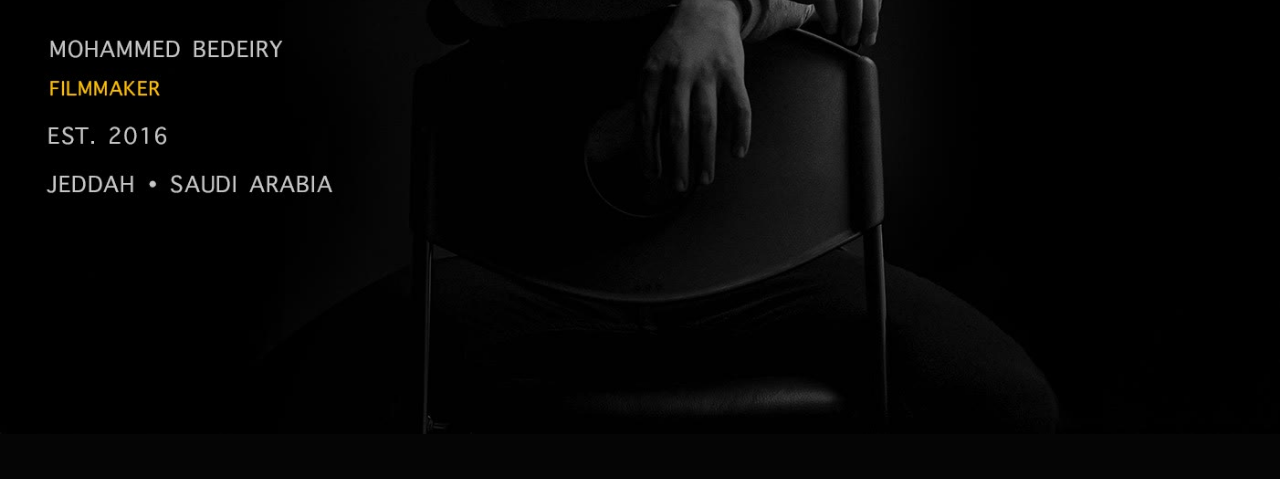
==== commit f96932bd: "إصلاح ظهور صورة معاينة واتساب: تحويل الصورة من progressive إلى baseline JPEG واتساب لا يقرأ صور JPEG" ====
--- a/index.html
+++ b/index.html
@@ -19,7 +19,7 @@
 
   <!-- Open Graph / WhatsApp preview -->
   <meta property="og:title" content="M7MD BEDEIRY — Filmmaker">
-  <meta property="og:image" content="https://m7mdbedeiry.com/%D8%A7%D9%84%D8%B5%D9%81%D8%AD%D8%A9%20%D8%A7%D9%84%D8%A7%D8%AE%D9%8A%D8%B1%D9%87.jpeg">
+  <meta property="og:image" content="https://m7mdbedeiry.com/%D8%A7%D9%84%D8%B5%D9%81%D8%AD%D8%A9%20%D8%A7%D9%84%D8%A7%D8%AE%D9%8A%D8%B1%D9%87.jpeg?v=2">
   <meta property="og:url" content="https://m7mdbedeiry.com/">
   <link rel="preconnect" href="https://fonts.googleapis.com">
   <link rel="preconnect" href="https://fonts.gstatic.com" crossorigin>
